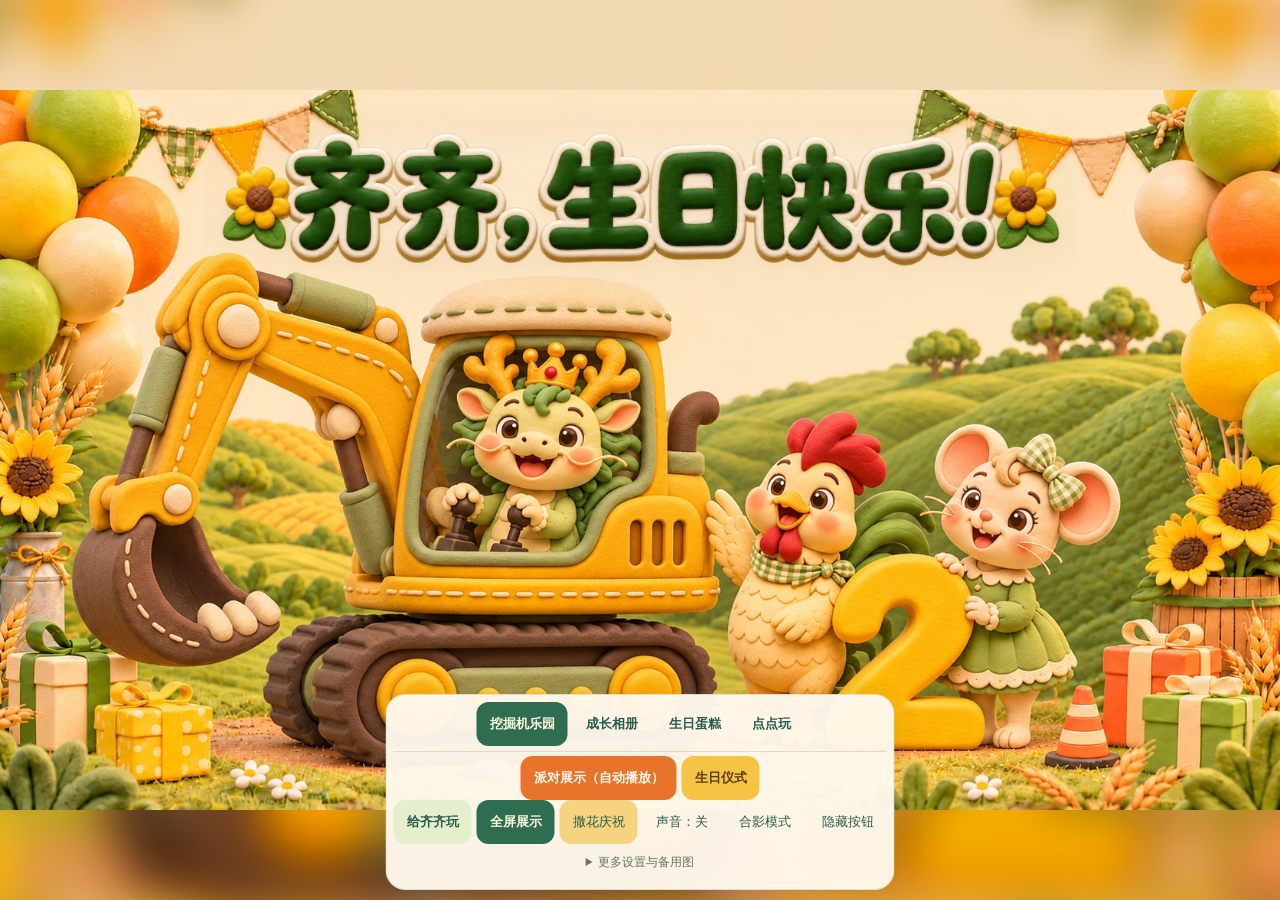
==== index.html @ 2192eac6 "feat(ceremony): 完善生日仪式流程与配套资源 新增挖掘机启停、喇叭、老鼠吱吱等多款真实音效文件，更新音效配置与文档 为现有音效补充end参数，优化离线加载的时长计算 新增吹蜡烛结尾的金色" ====
<!doctype html>
<html lang="zh-CN">
<head><meta charset="utf-8"><meta name="viewport" content="width=device-width,initial-scale=1,viewport-fit=cover"><meta name="theme-color" content="#d5ecdf"><meta name="description" content="齐齐的生日派对：挖掘机和家人、成长相册和生日蛋糕，专为手机横屏与大屏展示准备。"><meta name="mobile-web-app-capable" content="yes"><meta name="apple-mobile-web-app-capable" content="yes"><meta name="apple-mobile-web-app-status-bar-style" content="black-translucent"><meta name="apple-mobile-web-app-title" content="齐齐生日"><title>齐齐，生日快乐！</title><link rel="manifest" href="manifest.webmanifest"><link rel="icon" href="assets/little-dragon.webp" type="image/webp"><link rel="apple-touch-icon" href="assets/app-icon.png"><link rel="stylesheet" href="styles.css"><script src="assets/sfx/sfx.js" defer></script><script src="audio.js" defer></script><script src="assets/voice/voice.js" defer></script><script src="voice.js" defer></script><script src="app.js" defer></script></head>
<body data-scene="home">
<main id="stage" tabindex="-1" aria-label="齐齐的生日派对">
<section id="scene-home" class="scene" aria-label="挖掘机乐园">
<div id="home-art" class="art-wrap"><img fetchpriority="high" class="scene-art" src="assets/party-family-final.webp" alt="小龙齐齐驾驶黄色玩具挖掘机，公鸡爸爸与鼠妈妈在旁边庆祝" width="1671" height="941" decoding="async">
<div id="home-hots" class="hots"><button class="hot" data-hot="excavator" style="left:5%;top:24%;width:31%;height:54%" aria-label="挖掘机挖一挖"></button><button class="hot" data-hot="excavator" style="left:20%;top:70%;width:44%;height:24%" aria-label="挖掘机开一开"></button><button class="hot" data-hot="dragon" style="left:34%;top:28%;width:22%;height:42%" aria-label="和小龙齐齐打招呼"></button><button class="hot" data-hot="rooster" style="left:56%;top:44%;width:12%;height:47%" aria-label="和公鸡爸爸打招呼"></button><button class="hot" data-hot="two" style="left:65%;top:62%;width:10%;height:31%" aria-label="数字二"></button><button class="hot" data-hot="mouse" style="left:74%;top:46%;width:13%;height:47%" aria-label="和鼠妈妈打招呼"></button></div></div>
<div class="twinkles" aria-hidden="true"><i style="--x:24%;--y:30%;--d:0s"></i><i style="--x:79%;--y:24%;--d:.7s"></i><i style="--x:62%;--y:37%;--d:1.4s"></i><i style="--x:12%;--y:56%;--d:2.1s"></i><i style="--x:90%;--y:52%;--d:1s"></i><i style="--x:44%;--y:22%;--d:2.6s"></i></div>
<h1 class="birthday-heading"><img class="title-art" src="assets/birthday-title.webp" alt="齐齐，生日快乐！" width="2172" height="724"></h1></section>
<section id="scene-album" class="scene" hidden aria-label="成长相册">
<div id="album-bg" class="album-bg"></div><img class="album-bunting" src="assets/deco/bunting.webp" alt="" aria-hidden="true" width="2400" height="300"><div id="album-empty" class="empty"><img src="assets/little-dragon.webp" alt="小龙等你一起看照片"><h1 class="album-heading"><img class="title-art" src="assets/album-title.webp" alt="齐齐的成长时光" width="2172" height="724"></h1><p class="privacy-note">照片和小视频只保存在这台手机里，不上传；刷新也不会丢。</p><button class="primary" id="empty-pick">选择成长照片 / 视频</button></div>
<div class="album-glow" aria-hidden="true"></div><figure id="photo-frame" hidden><div id="photo-card" class="photo-card" hidden><div class="photo-clip"><img id="photo-img" alt=""></div></div><video id="photo-video" playsinline preload="auto" hidden></video><figcaption id="photo-caption"></figcaption></figure><img class="album-sticker sticker-mouse" src="assets/little-mouse.webp" alt="" aria-hidden="true"><img class="album-sticker sticker-dragon" src="assets/little-dragon.webp" alt="" aria-hidden="true"><img id="peek-rooster" class="album-peek peek-rooster" src="assets/little-rooster.webp" alt="" aria-hidden="true"><img id="peek-excavator" class="album-peek peek-excavator" src="assets/little-excavator.webp" alt="" aria-hidden="true"><div class="twinkles album-twinkles" aria-hidden="true"><i style="--x:8%;--y:40%;--d:.2s"></i><i style="--x:92%;--y:36%;--d:1.1s"></i><i style="--x:12%;--y:62%;--d:2s"></i><i style="--x:88%;--y:58%;--d:.7s"></i><i style="--x:50%;--y:93%;--d:1.6s"></i></div><div id="import-status" class="import-status" hidden role="status" aria-live="polite"><span id="import-label"></span><button id="cancel-import">取消导入</button></div><div id="album-count" class="album-count" hidden></div><div id="album-progress" hidden><i></i></div>
</section>
<section id="scene-cake" class="scene generated-scene" hidden aria-label="生日蛋糕">
<div id="birthday-cake" class="art-wrap"><img class="scene-art" src="assets/cake-family.webp" alt="小龙齐齐在蛋糕右侧挥手，鼠妈妈和公鸡爸爸在左侧陪伴庆祝" width="1671" height="941" decoding="async"><i class="two-glow" aria-hidden="true"></i><i class="flame-glow" aria-hidden="true"></i><img class="flame-layer" src="assets/candle-flame.webp" alt="" aria-hidden="true"><span class="smoke" aria-hidden="true"><i></i><i></i><i></i></span>
<div id="cake-hots" class="hots"><button class="hot" data-hot="cake" style="left:33%;top:26%;width:36%;height:68%" aria-label="点蛋糕吹蜡烛"></button><button class="hot" data-hot="mouse" style="left:5%;top:40%;width:17%;height:52%" aria-label="和鼠妈妈打招呼"></button><button class="hot" data-hot="rooster" style="left:20%;top:38%;width:15%;height:54%" aria-label="和公鸡爸爸打招呼"></button><button class="hot" data-hot="dragon" style="left:67%;top:33%;width:23%;height:60%" aria-label="和小龙齐齐打招呼"></button></div></div>
<div class="twinkles" aria-hidden="true"><i style="--x:30%;--y:30%;--d:.3s"></i><i style="--x:70%;--y:26%;--d:1.2s"></i><i style="--x:50%;--y:20%;--d:2s"></i><i style="--x:18%;--y:22%;--d:2.7s"></i><i style="--x:84%;--y:60%;--d:1.6s"></i></div>
<h1 class="birthday-heading"><img class="title-art" src="assets/birthday-title.webp" alt="齐齐，生日快乐！" width="2172" height="724"></h1>
<h2 id="cake-title" class="sr-only" aria-live="polite">齐齐，生日快乐！</h2><p id="lyric" class="scene-note" aria-live="polite">许个愿吧</p>
</section>
<section id="scene-game" class="scene" hidden aria-label="和生肖家人玩">
<div class="scene-heading"><h1><img class="title-art" src="assets/family-title.webp" alt="一家人，一起玩！" width="2172" height="724"></h1><div id="hello" aria-live="polite">点点小伙伴</div></div>
<button id="dance-btn" aria-label="跳舞派对">♫</button>
<div class="friends"><button data-friend="mouse" aria-label="和鼠妈妈打招呼"><img loading="lazy" src="assets/little-mouse.webp" alt=""><span>鼠妈妈</span></button><button data-friend="dragon" aria-label="和小龙打招呼"><img src="assets/little-dragon.webp" alt=""><span>小龙齐齐</span></button><button data-friend="rooster" aria-label="和公鸡爸爸打招呼"><img loading="lazy" src="assets/little-rooster.webp" alt=""><span>公鸡爸爸</span></button><button data-friend="excavator" aria-label="和挖掘机打招呼"><img loading="lazy" src="assets/little-excavator.webp" alt=""><span>挖掘机</span></button></div>
</section>
<div id="ambient" aria-hidden="true"></div><div id="finale" aria-hidden="true"></div><div id="bubbles" aria-hidden="true"></div><div id="confetti" aria-hidden="true"></div>
<img id="wipe" src="assets/little-excavator.webp" alt="" aria-hidden="true"><div id="countdown" aria-live="assertive"></div>
</main>
<p class="portrait-note">横过手机，画面更好看<br>用屏幕镜像连接电视</p>
<nav id="kid-nav" hidden aria-label="宝宝换场景"><button id="kid-home" data-kid="home" aria-label="挖掘机乐园"></button><button id="kid-cake" data-kid="cake" aria-label="生日蛋糕"></button><button id="kid-game" data-kid="game" aria-label="一家人一起玩"></button></nav>
<nav id="controls" aria-label="生日派对控制">
<div class="row tabs" aria-label="选择场景"><button data-scene="home" aria-pressed="true">挖掘机乐园</button><button data-scene="album" aria-pressed="false">成长相册</button><button data-scene="cake" aria-pressed="false">生日蛋糕</button><button data-scene="game" aria-pressed="false">点点玩</button></div>
<div class="row" id="album-tools" hidden><button id="pick">选择照片/视频</button><button id="previous" disabled aria-label="上一张照片">← 上一张</button><button id="album-toggle" disabled>播放相册</button><button id="next" disabled aria-label="下一张照片">下一张 →</button></div>
<div class="row" id="cake-tools" hidden><button id="sing">♫ 一起唱生日歌</button><button id="countdown-blow">3·2·1 吹蜡烛</button><button id="blow">直接吹灭</button><button id="relight" hidden>重新点亮</button></div>
<div class="row show-row"><button id="show-play" class="primary">派对展示（自动播放）</button><button id="ceremony" class="primary">生日仪式</button></div>
<div class="row"><button id="child-play">给齐齐玩</button><button id="fullscreen" class="primary" aria-pressed="false">全屏展示</button><button id="celebrate">撒花庆祝</button><button id="sound" aria-pressed="false">声音：关</button><button id="photo" aria-pressed="false">合影模式</button><button id="hide">隐藏按钮</button></div>
<details id="settings"><summary>更多设置与备用图</summary>
<div class="row"><button id="pause" aria-pressed="false">暂停动画</button><button id="motion" aria-pressed="false">动效：热闹</button><button id="awake" aria-pressed="false">保持屏幕常亮</button><a href="assets/birthday-background-4k.png" download="齐齐挖掘机派对-4K.png">派对备用图</a><a href="assets/birthday-cake-4k.png" download="齐齐生日蛋糕-4K.png">蛋糕备用图</a><a href="little-tractor-party-offline.zip" download>完整离线包</a></div>
<p id="motion-note" class="help" hidden>手机开启了“减弱动态效果”；本页默认仍保持派对动画，需要时点“动效”切换为安静。</p>
<div class="row album-settings" id="album-settings" hidden><label>每张停留 <select id="duration"><option value="5">5 秒</option><option value="8" selected>8 秒</option><option value="12">12 秒</option></select></label><label><input id="builtin-music" type="checkbox" checked>内置轻快音乐</label><button id="clear-music" disabled>移除音乐</button><button id="pick-music">选择背景音乐</button><button id="music-toggle" disabled>播放音乐</button><button id="clear-photos" disabled>清空照片</button><button id="pick-folder">选择文件夹</button><label><input id="captions" type="checkbox" checked>显示文件名字幕</label></div>
<div class="voice-settings">
<label><input id="spoken" type="checkbox" checked> 角色说话</label><span id="voice-status"></span>
<div class="row"><button id="pick-mom">选择妈妈录音</button><button id="pick-dad">选择爸爸录音</button><button id="pick-child">选择齐齐录音</button><button id="pick-song">选择生日歌录音</button><button id="clear-voices" disabled>清除家人录音</button></div>
<div class="row record-row"><span class="record-label">直接录音：</span><button id="rec-mom" data-rec="mouse">录妈妈</button><button id="rec-dad" data-rec="rooster">录爸爸</button><button id="rec-child" data-rec="dragon">录齐齐/小龙</button><button id="rec-song" data-rec="song">录全家唱生日歌</button></div>
<p class="help">点「录妈妈」开始，再点一次结束（最长 10 秒，生日歌 90 秒），录好会马上回放。每个角色可录 4 段，点角色时轮流播放。<br>推荐：妈妈学小老鼠「吱吱吱，齐齐，妈妈爱你！」；爸爸学公鸡「喔喔喔，齐齐，爸爸陪你玩！」；还可以录「齐齐真棒」「抱抱」。<br>选择一段家人祝福，点角色就能听见；也可以录一段全家唱的《生日快乐》，唱歌时会优先播放。录音只保存在这台手机里，不上传；未选择时使用预先生成的配音或音效。</p>
</div>
<div class="row" id="mic-tools" hidden><button id="mic-toggle" aria-pressed="false">开启吹气感应</button><span id="mic-status" role="status"></span></div>
<p class="help">「派对展示」自动轮播挖掘机乐园、成长相册（放完一轮）、点点玩和生日蛋糕，角色会自己出来表演，全程轻音乐；宝宝点了也会有反应。「生日仪式」一键：唱生日歌 → 许愿 → 3·2·1 吹蜡烛 → 欢呼撒花，结束后回到轮播。<br>隐藏后轻点空白处恢复操作；Esc 恢复，1–4 切换场景。<br>iPhone 无法网页全屏时：Safari「分享 → 添加到主屏幕」，从桌面图标打开即无工具栏。<br>照片、录音和音乐只保存在这台手机的浏览器里，不上传；用「清空照片」「清除家人录音」「移除音乐」删除。</p>
</details>
</nav>
<button id="parent-exit" hidden aria-label="长按一秒恢复家长操作；键盘可按回车"><span class="lock" aria-hidden="true"></span><span class="pe-label"> 家长 · 长按恢复</span></button>
<input id="files" type="file" multiple accept="image/*,video/*" hidden><input id="folder" type="file" multiple webkitdirectory hidden><input id="music-file" type="file" accept="audio/*" hidden><audio id="bgm" loop preload="metadata"></audio><input id="voice-file" type="file" accept="audio/*" hidden><audio id="voice-audio" preload="metadata"></audio>
<div id="notice" role="status" aria-live="polite"></div>

<noscript><p class="noscript">启用 JavaScript 后可切换相册、蛋糕和小游戏。<a href="assets/birthday-background-4k.png">查看生日备用图</a></p></noscript>
</body></html>
---- styles.css ----
:root{color-scheme:light;--ink:#275c4d;--paper:#fff9e9}*{box-sizing:border-box}html,body{width:100%;height:100%;margin:0;overflow:hidden}body{display:grid;place-items:center;background:#d5e4d7;color:var(--ink);font-family:"PingFang SC","Microsoft YaHei",sans-serif}button,a,select,input,summary{font:inherit;touch-action:manipulation;-webkit-tap-highlight-color:transparent}button,a{cursor:pointer}button{color:inherit}button:disabled{opacity:.45;cursor:default}[hidden]{display:none!important}button:focus-visible,a:focus-visible,summary:focus-visible,select:focus-visible{outline:3px solid #df9c31;outline-offset:3px}#stage{position:relative;width:min(100vw,177.7778vh);width:min(100vw,177.7778dvh);aspect-ratio:16/9;overflow:hidden;container-type:inline-size;background:#b2e2e5;outline:none;isolation:isolate}.scene{position:absolute;inset:0;overflow:hidden;background:#d5ecdf}#scene-game{background:url('assets/play-sky.webp') center/100% 100%}@keyframes cloud{to{transform:translateX(45px)}}@keyframes train{from{transform:translateX(-65px)}to{transform:translateX(65px)}}@keyframes spin{to{transform:rotate(360deg)}}.scene-heading{position:absolute;top:5%;left:10%;right:10%;text-align:center;z-index:2;pointer-events:none}.scene-heading p{font-size:1.5cqw;letter-spacing:.2em;margin:0 0 1.3%}.scene-heading h1{font-size:4.8cqw;line-height:1.2;margin:0;color:#28634a;text-shadow:0 .28cqw #fffdf0,0 -.18cqw #fffdf0,.18cqw 0 #fffdf0,-.18cqw 0 #fffdf0}.scene-heading #lyric,.scene-heading #hello{display:table;margin:2% auto 0;padding:.6cqw 2cqw;background:#fff5d4;border-radius:3cqw;font-size:2cqw;min-height:3.4cqw;color:#95682f;max-width:100%}.friends{position:absolute;left:6%;right:6%;top:37%;bottom:11%;display:grid;grid-template-columns:repeat(4,1fr);gap:2%}.friends button{position:relative;border:0;background:transparent;padding:0;display:flex;flex-direction:column;align-items:center;justify-content:flex-end;border-radius:4cqw}.friends img{width:100%;height:88%;object-fit:contain;filter:drop-shadow(0 1cqw 0 #42674415);pointer-events:none}.friends span{font-size:2cqw;font-weight:800;background:#fff6da;border-radius:3cqw;padding:.5cqw 2cqw;white-space:nowrap}.friends button.greet img{animation:greet .8s ease-in-out}.friends button:active{background:#ffffff25}@keyframes greet{0%,100%{transform:translateY(0)}40%{transform:translateY(-2cqw) rotate(-5deg)}70%{transform:rotate(4deg)}}#bubbles{position:absolute;inset:0;pointer-events:none}.bubble{position:absolute;color:#fff0ac;font-size:4cqw;animation:bubble 1.8s ease-out both;text-shadow:0 3px #d7ad5b}@keyframes bubble{from{transform:translate(-50%,-50%) scale(.4);opacity:0}20%{opacity:1}to{transform:translate(-50%,-160%) scale(1.1);opacity:0}}.album-bg{position:absolute;inset:0;background:#285b48e8}.empty{position:absolute;inset:5%;display:flex;flex-direction:column;align-items:center;justify-content:center;color:#fff4d9;text-align:center}.empty img{height:43%;aspect-ratio:1;object-fit:contain}.empty h1{font-size:3.5cqw;margin:1cqw 0}.empty p{font-size:1.7cqw;margin:.5cqw 0 2cqw}.primary{border:0;border-radius:14px;background:#f4ce76;color:#345b45;font-weight:800;padding:12px 20px;text-decoration:none;display:inline-flex;align-items:center;justify-content:center;min-height:44px}.empty .primary{font-size:clamp(12px,1.8cqw,26px);padding:1cqw 2cqw;min-height:36px}#photo-frame{position:absolute;inset:5% 8% 12%;margin:0;display:flex;align-items:center;justify-content:center;flex-direction:column}#photo-img{display:block;max-width:100%;max-height:90%;object-fit:contain;border:1cqw solid #fff9e9;border-radius:.5cqw;box-shadow:0 1cqw 3cqw #15312480;animation:photo-in .6s ease-out}#photo-caption{background:#fff9e9;color:#385943;font-size:2cqw;padding:.7cqw 2cqw;max-width:90%;text-align:center;white-space:nowrap;overflow:hidden;text-overflow:ellipsis}#photo-caption:empty{display:none}.album-count{position:absolute;right:3%;top:3%;color:#fff9dc;font-size:1.6cqw;background:#153f3280;padding:.5cqw 1cqw;border-radius:2cqw}#album-progress{position:absolute;left:15%;right:15%;bottom:6%;height:.6cqw;background:#ffffff25;border-radius:1cqw;overflow:hidden}#album-progress i{display:block;height:100%;background:#f4ce76;transition:width .4s}@keyframes photo-in{from{opacity:0;transform:scale(.98)}to{opacity:1;transform:scale(1)}}#controls{position:fixed;bottom:max(10px,env(safe-area-inset-bottom));left:50%;transform:translateX(-50%);z-index:20;max-width:calc(100vw - 20px);width:max-content;max-height:62vh;max-height:62dvh;overflow:auto;background:#fff9eef5;border:1px solid #45654328;box-shadow:0 8px 30px #31554825;padding:7px;border-radius:20px}.row{display:flex;gap:5px;flex-wrap:wrap;align-items:center;justify-content:center;max-width:760px}.row button,.row a{min-height:44px;padding:10px 13px;background:transparent;border:0;border-radius:12px;color:var(--ink);font-size:13px;text-decoration:none}.row button:hover,.row a:hover,summary:hover{background:#e6efda}.row button[aria-pressed=true]{background:#2f6d52;color:#fff9dc}.tabs{border-bottom:1px solid #dddcc5;padding-bottom:5px;margin-bottom:4px}.tabs button{font-weight:700}#blow,#empty-pick{background:#f6d47f}#sing{background:#e7efcd}summary{font-size:12px;text-align:center;padding:10px;border-radius:10px;cursor:pointer;min-height:38px;color:#66765d}#settings[open]{border-top:1px solid #dedcc5;margin-top:5px}.help{font-size:12px;text-align:center;line-height:1.8;color:#69775e;margin:10px}.album-settings{padding:8px;background:#eff0e2;border-radius:12px}.album-settings label{font-size:12px;padding:6px}.album-settings select{background:#fffaf0;border:1px solid #bec8a5;padding:8px;border-radius:8px}#mic-status{font-size:12px;padding:8px}#notice{position:fixed;z-index:40;left:50%;top:max(12px,env(safe-area-inset-top));transform:translateX(-50%);background:#285642ed;color:#fff9e9;padding:12px 20px;border-radius:14px;max-width:90vw;text-align:center;line-height:1.7;font-size:14px;pointer-events:none}#notice:empty{display:none}.portrait-note{display:none;position:fixed;top:calc(50% + 28.125vw);font-size:13px;line-height:1.8;text-align:center;color:#60745d;margin:14px}.clean .portrait-note{display:none}#confetti{position:absolute;inset:0;pointer-events:none;z-index:10}.confetti-piece{position:absolute;top:-5%;left:var(--x);width:.7%;height:1.8%;border-radius:3px;background:var(--color);animation:fall var(--duration) linear var(--delay) both;opacity:0}.confetti-piece:nth-child(3n){border-radius:50%}@keyframes fall{8%{opacity:.9}90%{opacity:.9}100%{opacity:0;transform:translate(var(--drift),var(--fall)) rotate(240deg)}}.paused *,.background-paused *{animation-play-state:paused!important}dialog{border:0;border-radius:24px;max-width:min(90vw,480px);background:#fff9e9;color:#285c46;padding:28px;box-shadow:0 20px 80px #173c4660}dialog::backdrop{background:#204f4666}dialog h2{font-size:23px;margin:0 0 15px}dialog p{font-size:15px;line-height:1.9}dialog .row .primary{background:#2f6d52;color:#fff9dc}.noscript{position:fixed;bottom:5px;background:#fff9e9;padding:14px;border-radius:14px;font-size:14px;z-index:25}@media(orientation:portrait){.portrait-note{display:block}#controls{width:calc(100vw - 20px);max-height:42dvh}.row button,.row a{padding:9px 11px}.empty img{height:34%}.empty p{font-size:2.7cqw}.empty h1{font-size:4.4cqw}}@media(max-height:460px){#controls{bottom:max(5px,env(safe-area-inset-bottom));padding:4px;max-height:70dvh}.row button{font-size:12px;padding:8px 10px}summary{padding:7px;min-height:32px}.help{margin:5px}.tabs{padding-bottom:2px;margin-bottom:2px}}.calm *{animation:none!important;transition:none!important}.calm #confetti,.calm #bubbles,.calm #ambient,.calm .twinkles,.calm #wipe{display:none}

/* 生图素材与原有相册、游戏保持独立，避免把画面缩放成旧 SVG 蛋糕尺寸。 */
#scene-home{background:#b4e0ea}
#birthday-cake{position:absolute;inset:0}
#scene-cake{background:#fff2db}
#scene-game .scene-heading{top:8%}
.friends img{height:84%;filter:drop-shadow(0 .7cqw .8cqw #31554818)}
.empty img{object-fit:contain}

/* 生图场景共用布局；所有插画、艺术字和火苗均来自生图素材。 */
.stage,#stage{container-type:inline-size}
.generated-scene{position:absolute;inset:0;overflow:hidden;background:#fff2d9}
.scene-art{position:absolute;inset:0;width:100%;height:100%;object-fit:fill;pointer-events:none}
.birthday-heading{position:absolute;left:16%;top:-5%;width:68%;margin:0;z-index:2;line-height:0;pointer-events:none}
.title-art{display:block;width:100%;height:auto;animation:title-arrive 1.2s ease-out both,title-float 5s ease-in-out 1.2s infinite}
.scene-note{position:absolute;bottom:2%;left:50%;transform:translateX(-50%);max-width:82%;width:max-content;margin:0;padding:.45cqw 1.6cqw;border-radius:3cqw;background:#fff7e8e8;color:#416545;font-size:1.3cqw;line-height:1.6;text-align:center;letter-spacing:.1em;z-index:3}
.flame-layer{position:absolute;left:47.45%;top:24.4%;width:5.4%;height:9.6%;object-fit:contain;transform-origin:50% 94%;animation:candle-breathe 2.8s ease-in-out infinite alternate;pointer-events:none;z-index:1}
@keyframes title-arrive{from{opacity:0;transform:translateY(-8px) scale(.97)}to{opacity:1;transform:none}}
@keyframes candle-breathe{from{transform:scale(.98,1)}to{transform:scale(1.02,.96)}}
.paused .title-art,.background-paused .title-art{animation:none!important}
.paused .flame-layer,.background-paused .flame-layer{animation-play-state:paused!important}
.sr-only{position:absolute!important;width:1px!important;height:1px!important;padding:0!important;margin:-1px!important;overflow:hidden!important;clip-path:inset(50%)!important;white-space:nowrap!important;border:0!important}
.calm .title-art,.calm .flame-layer{animation:none!important}

#fullscreen.primary{background:#2f6d52;color:#fff9dc;font-weight:700}#celebrate{background:#f6d47f}.portrait-note{max-width:90vw}

/* 两岁宝宝只需要大角色与直接反馈，家长设置可用长按恢复。 */
#child-play{background:#e6efcd;font-weight:700}
#parent-exit{position:fixed;right:max(12px,env(safe-area-inset-right));bottom:max(12px,env(safe-area-inset-bottom));z-index:30;border:1px solid #c7d0ae;border-radius:24px;background:#fff8e5e8;color:#63745c;padding:12px 18px;min-height:44px;font-size:12px;touch-action:none;user-select:none;-webkit-user-select:none}
#parent-exit.holding{background:#dbe8c4;box-shadow:0 0 0 4px #a6c58a66}
.friends button{touch-action:manipulation;user-select:none;-webkit-user-select:none}
.friends button img{-webkit-user-drag:none}
.voice-settings{border-top:1px solid #dedcc5;margin-top:8px;padding:12px 8px;font-size:13px;text-align:center}
#voice-status{display:block;font-size:12px;line-height:1.6;color:#69775e;padding:5px}
.privacy-note{font-size:1.2cqw!important;max-width:80%;opacity:.85}
.import-status{position:absolute;top:3%;left:50%;transform:translateX(-50%);z-index:5;display:flex;align-items:center;gap:12px;max-width:90%;background:#fff8e8f5;color:#315548;border-radius:16px;padding:8px 16px;font-size:clamp(12px,1.3cqw,20px)}
.import-status button{min-height:40px;background:#e7edda;border:0;border-radius:12px;color:#315548;padding:8px 14px;white-space:nowrap}
#photo-img{animation:none;image-orientation:from-image}
#photo-img.photo-enter{animation:photo-soft-in .7s ease-out}
@keyframes photo-soft-in{from{opacity:.45}to{opacity:1}}
.paused #photo-img,.background-paused #photo-img{animation:none!important}
.calm #photo-img.photo-enter{animation:none!important}

/* 艺术字轻轻起伏；暂停、合影和减少动态效果时保持静止。 */
@keyframes title-float{0%,100%{transform:translateY(0)}50%{transform:translateY(-.22cqw)}}
#scene-game .scene-heading{top:-2%;left:18%;right:18%}
.scene-heading #hello{margin:-1.2cqw auto 0;font-size:1.7cqw}
.empty{inset:4% 8% 15%;justify-content:center;gap:.5cqw}
.empty>img{height:38%;flex-shrink:1;min-height:0}
.empty .album-heading{width:78%;margin:-2cqw 0 -1cqw;line-height:0}
.empty .album-heading img{display:block;width:100%;height:auto;aspect-ratio:auto}
.empty .privacy-note{margin:0 0 .7cqw;font-size:clamp(10px,1.2cqw,18px)!important}

/* 家庭三人以齐齐为中心；挖掘机是较小的互动伙伴。 */
.friends{left:5%;right:5%;grid-template-columns:1fr 1.4fr 1fr .75fr;gap:1.5%}
.friends button{min-width:0;min-height:0}
.friends img{height:72%;flex-shrink:1;min-height:0}
.friends button[data-friend="dragon"] img{height:88%}
.friends button[data-friend="excavator"] img{height:59%}
.friends button[data-friend="dragon"] span{background:#f6d47f;box-shadow:0 .2cqw .8cqw #c2933020}
.friends span{font-size:1.8cqw;padding:.5cqw 1.4cqw;flex-shrink:0}

/* ===== 投屏热闹版：背景铺满、镜头推拉、礼花、气球、星星、吹蜡烛仪式、转场 ===== */
/* 手机比 16:9 更宽时，两侧用同一场景的模糊放大图铺满，投到电视不再出现淡绿色空边。 */
body::before{content:'';position:fixed;inset:-8vh -8vw;z-index:-1;background:var(--backdrop,#d5e4d7) center/cover no-repeat;filter:blur(24px) saturate(1.15) brightness(.95);pointer-events:none}
body[data-scene=home]{--backdrop:url('assets/party-family-final.webp')}
body[data-scene=cake]{--backdrop:url('assets/cake-family.webp')}
body[data-scene=game]{--backdrop:url('assets/play-sky.webp')}
body[data-scene=album]{--backdrop:#1f4a3a;background:#1f4a3a}

/* 主插画缓慢推拉，画面始终“活着”；热点按钮跟着插画一起缩放。 */
#home-art{position:absolute;inset:0}
.art-wrap{animation:kenburns 24s ease-in-out infinite alternate;transform-origin:50% 55%}
@keyframes kenburns{from{transform:scale(1)}to{transform:scale(1.05)}}
.rumble .scene-art{animation:rumble .55s linear}
@keyframes rumble{0%,100%{transform:none}15%{transform:translate(-.4cqw,.2cqw) rotate(-.3deg)}30%{transform:translate(.4cqw,-.2cqw) rotate(.3deg)}45%{transform:translate(-.3cqw,.1cqw)}60%{transform:translate(.3cqw,-.1cqw) rotate(.2deg)}80%{transform:translate(-.15cqw,0)}}
.hots{position:absolute;inset:0;z-index:3}
.hot{position:absolute;border:0;padding:0;background:transparent;border-radius:30%;cursor:pointer;touch-action:manipulation;-webkit-tap-highlight-color:transparent;user-select:none;-webkit-user-select:none}
.hot:active{background:#ffffff1f}
.hot:focus-visible{outline:3px dashed #df9c31}

/* 艺术字弹跳入场 + 更明显的摇摆起伏。 */
@keyframes title-arrive{0%{opacity:0;transform:translateY(-30%) scale(.7)}60%{opacity:1;transform:translateY(4%) scale(1.06)}80%{transform:translateY(-1%) scale(.98)}100%{opacity:1;transform:none}}
@keyframes title-float{0%,100%{transform:translateY(0) rotate(0)}25%{transform:translateY(-.7cqw) rotate(-.6deg)}75%{transform:translateY(.3cqw) rotate(.6deg)}}
.title-art{animation:title-arrive 1.1s ease-out both,title-float 4s ease-in-out 1.1s infinite}

/* 闪烁小星星。 */
.twinkles{position:absolute;inset:0;pointer-events:none;z-index:2}
.twinkles i{position:absolute;left:var(--x);top:var(--y);width:2.6cqw;height:2.6cqw;background:#fff8cf;clip-path:polygon(50% 0,58% 42%,100% 50%,58% 58%,50% 100%,42% 58%,0 50%,42% 42%);opacity:0;animation:twinkle 2.8s ease-in-out var(--d) infinite}
@keyframes twinkle{0%,100%{opacity:0;transform:scale(.3) rotate(0)}50%{opacity:1;transform:scale(1.2) rotate(45deg)}}

/* 场景层次。 */
#ambient{position:absolute;inset:0;z-index:4;pointer-events:none;overflow:hidden}
#bubbles{z-index:6}
#confetti{z-index:10}

/* 飘起的气球：点一下“啵”地爆开。 */
.balloon{position:absolute;left:var(--x);bottom:-16cqw;width:var(--size);height:calc(var(--size)*1.2);border:0;padding:0;border-radius:50% 50% 47% 47%/55% 55% 45% 45%;background:radial-gradient(circle at 32% 28%,#ffffffd0 0 7%,#ffffff00 22%),radial-gradient(circle at 60% 70%,#0000 45%,#0000002a 100%),var(--color);box-shadow:0 .5cqw 1.2cqw #00000022;pointer-events:auto;cursor:pointer;touch-action:manipulation;-webkit-tap-highlight-color:transparent;animation:balloon-rise var(--duration) linear forwards}
.balloon::before{content:'';position:absolute;left:50%;bottom:-.6cqw;width:1.1cqw;height:.8cqw;transform:translateX(-50%);background:var(--color);clip-path:polygon(50% 0,100% 100%,0 100%);filter:brightness(.85)}
.balloon::after{content:'';position:absolute;left:50%;top:calc(100% + .2cqw);width:.18cqw;height:7cqw;background:linear-gradient(#ffffffcc,#ffffff00)}
@keyframes balloon-rise{0%{transform:translate(0,0) rotate(-3deg)}25%{transform:translate(var(--sway),-22cqw) rotate(3deg)}50%{transform:translate(0,-44cqw) rotate(-3deg)}75%{transform:translate(var(--sway),-66cqw) rotate(3deg)}100%{transform:translate(0,-90cqw) rotate(-2deg)}}
.petal{position:absolute;left:var(--x);top:-4cqw;width:1.5cqw;height:1.1cqw;border-radius:60% 0 60% 0;background:var(--color);opacity:.85;animation:petal-fall var(--duration) linear forwards}
@keyframes petal-fall{to{transform:translate(var(--sway),64cqw) rotate(540deg)}}

/* 点击爆出的彩色星星、爱心。 */
.burst{position:absolute;width:0;height:0}
.burst i{position:absolute;left:0;top:0;font-style:normal;font-size:3.4cqw;line-height:1;color:var(--c);text-shadow:0 0 .35cqw #fff,0 .2cqw .5cqw #0004;opacity:0;animation:burst-bit 1.15s cubic-bezier(.15,.8,.3,1) forwards}
.burst.big i{font-size:5cqw}
@keyframes burst-bit{0%{opacity:1;transform:translate(-50%,-50%) rotate(var(--a)) translateY(0) scale(.3)}70%{opacity:1}100%{opacity:0;transform:translate(-50%,-50%) rotate(var(--a)) translateY(calc(-1*var(--d))) scale(1.15)}}
.say{position:absolute;transform:translate(-50%,-100%);background:#fffaf0;color:#2d6a4f;font-weight:800;font-size:2.7cqw;padding:.8cqw 2.2cqw;border-radius:3cqw;box-shadow:0 .5cqw 1.5cqw #0003;white-space:nowrap;animation:say-pop 2.6s ease-out forwards}
.say::after{content:'';position:absolute;left:50%;top:100%;transform:translateX(-50%);border:1cqw solid transparent;border-top-color:#fffaf0}
@keyframes say-pop{0%{opacity:0;transform:translate(-50%,-70%) scale(.5)}12%{opacity:1;transform:translate(-50%,-100%) scale(1.1)}22%{transform:translate(-50%,-100%) scale(1)}80%{opacity:1}100%{opacity:0;transform:translate(-50%,-135%)}}

/* 礼花炮：两侧喷出再飘落，加顶部彩纸雨；更大、更鲜艳、多形状。 */
.confetti-piece{position:absolute;left:0;top:0;width:1.8cqw;height:1.1cqw;border-radius:.15cqw;background:var(--color);opacity:0;will-change:transform;animation:var(--duration) var(--delay) both}
.confetti-piece.cannon{animation-name:cannon}
.confetti-piece.rain{animation-name:rain;animation-timing-function:linear}
.confetti-piece.shape-circle{width:1.5cqw;height:1.5cqw;border-radius:50%}
.confetti-piece.shape-star{width:2.7cqw;height:2.7cqw;border-radius:0;clip-path:polygon(50% 0,61% 35%,98% 35%,68% 57%,79% 91%,50% 70%,21% 91%,32% 57%,2% 35%,39% 35%)}
.confetti-piece.shape-ribbon{width:.7cqw;height:3.4cqw}
.confetti-piece.shape-heart{width:2.5cqw;height:2.2cqw;border-radius:0;clip-path:polygon(50% 100%,4% 48%,0 25%,10% 6%,30% 0,50% 16%,70% 0,90% 6%,100% 25%,96% 48%)}
@keyframes cannon{0%{opacity:1;transform:translate(var(--x0),var(--y0)) rotate(0) rotateX(0);animation-timing-function:cubic-bezier(.15,.75,.35,1)}32%{opacity:1;transform:translate(var(--x1),var(--y1)) rotate(calc(var(--rot)*.35)) rotateX(calc(var(--rot)*.5));animation-timing-function:cubic-bezier(.45,0,.85,.7)}88%{opacity:1}100%{opacity:0;transform:translate(var(--x2),var(--y2)) rotate(var(--rot)) rotateX(calc(var(--rot)*1.4))}}
@keyframes rain{0%{opacity:1;transform:translate(var(--x0),var(--y0)) rotate(0) rotateX(0)}90%{opacity:1}100%{opacity:0;transform:translate(var(--x2),var(--y2)) rotate(var(--rot)) rotateX(calc(var(--rot)*1.4))}}

/* 蜡烛：真实跳动的火苗与暖光；吹灭时火苗歪倒、冒烟、数字 2 闪金光。 */
.flame-layer{animation:flame-flicker 1.2s ease-in-out infinite}
@keyframes flame-flicker{0%,100%{transform:scale(1,1) rotate(0)}20%{transform:scale(.95,1.06) rotate(-2.5deg)}40%{transform:scale(1.04,.96) rotate(1.5deg)}60%{transform:scale(.97,1.05) rotate(-1deg)}80%{transform:scale(1.03,.98) rotate(2.5deg)}}
.flame-glow{position:absolute;left:44.4%;top:19.2%;width:11.5%;height:20%;border-radius:50%;background:radial-gradient(circle,#ffd36ed0 0,#ffb34760 35%,#ffb34700 70%);pointer-events:none;z-index:1;animation:glow-flicker 1.6s ease-in-out infinite;transition:opacity .5s}
@keyframes glow-flicker{0%,100%{opacity:.85;transform:scale(1)}50%{opacity:1;transform:scale(1.12)}}
.out .flame-glow{opacity:0}
.out .flame-layer{opacity:0}
.out.just-out .flame-layer{animation:flame-out .7s ease-in forwards}
@keyframes flame-out{0%{opacity:1;transform:none}35%{opacity:1;transform:rotate(-18deg) scale(.9,1.15) translateX(-8%)}70%{opacity:.7;transform:rotate(-30deg) scale(.5,.6) translateX(-15%)}100%{opacity:0;transform:scale(.05)}}
.relit .flame-layer{animation:flame-in .6s ease-out,flame-flicker 1.2s ease-in-out .6s infinite}
@keyframes flame-in{from{opacity:0;transform:scale(.1)}to{opacity:1;transform:none}}
.smoke{position:absolute;left:50.15%;top:31%;width:0;height:0;z-index:1;pointer-events:none}
.smoke i{position:absolute;left:0;top:0;width:2.4cqw;height:2.4cqw;border-radius:50%;background:radial-gradient(circle,#8d8178b0,#8d817800 70%);opacity:0}
.just-out .smoke i{animation:smoke 2.4s ease-out .35s forwards}
.just-out .smoke i:nth-child(2){animation-delay:.7s}
.just-out .smoke i:nth-child(3){animation-delay:1.05s}
@keyframes smoke{0%{opacity:.9;transform:translate(-50%,-50%) scale(.4)}100%{opacity:0;transform:translate(calc(-50% + 3cqw),-14cqw) scale(2.4)}}
.two-glow{position:absolute;left:41%;top:28%;width:18.6%;height:28%;border-radius:50%;background:radial-gradient(circle,#fff3b0e0,#ffd54f70 40%,#ffd54f00 70%);opacity:0;pointer-events:none;z-index:1}
.just-out .two-glow{animation:two-glow 1.2s ease-in-out .3s 2}
@keyframes two-glow{0%,100%{opacity:0;transform:scale(.8)}50%{opacity:1;transform:scale(1.15)}}

/* 生日歌歌词：大字 + 逐字卡拉 OK 高亮。 */
.scene-note{font-size:3cqw;font-weight:800;padding:.5cqw 2.6cqw;bottom:2.5%;color:#2d6a4f;background:#fffaf0f2;box-shadow:0 .4cqw 1.2cqw #0002;letter-spacing:.12em}
#lyric.karaoke span{display:inline-block;animation:lyric-char .35s ease-out both}
@keyframes lyric-char{0%{color:#2d6a4f;transform:none}40%{color:#e85d04;transform:translateY(-25%) scale(1.25)}100%{color:#e85d04;transform:none}}
#countdown{position:absolute;inset:0;display:flex;align-items:center;justify-content:center;z-index:14;pointer-events:none;font-size:20cqw;font-weight:900;color:#ffb703;-webkit-text-stroke:.6cqw #fff;paint-order:stroke fill;text-shadow:0 1cqw 2cqw #0004;opacity:0}
#countdown.show{animation:count-pop .8s ease-out both}
@keyframes count-pop{0%{opacity:0;transform:scale(.3)}25%{opacity:1;transform:scale(1.15)}45%{transform:scale(1)}85%{opacity:1}100%{opacity:0;transform:scale(1.3)}}
#countdown-blow{background:#f6d47f;font-weight:700}
#blow{background:#efe9d2}

/* 场景转场：小挖掘机开过去，新场景随之展开。 */
#wipe{position:absolute;left:0;bottom:4%;height:30%;width:auto;z-index:12;pointer-events:none;opacity:0;transform:translateX(-110%);filter:drop-shadow(0 .8cqw 1cqw #0004)}
#wipe.go{animation:wipe-drive 1s cubic-bezier(.45,.05,.55,.95) forwards}
@keyframes wipe-drive{0%{opacity:1;transform:translateX(-110%) rotate(0)}25%{transform:translateX(15cqw) rotate(-1.5deg)}50%{transform:translateX(40cqw) rotate(1.5deg)}75%{transform:translateX(65cqw) rotate(-1.5deg)}100%{opacity:1;transform:translateX(100cqw) rotate(0)}}
.scene.entering{z-index:2;animation:scene-wipe 1s cubic-bezier(.45,.05,.55,.95) both}
.scene.leaving{z-index:1}
@keyframes scene-wipe{from{clip-path:inset(0 100% 0 0)}to{clip-path:inset(0 0 0 0)}}

/* 点点玩：角色平时轻轻呼吸摇摆；点击时三种动作轮换；“找一找”时目标发光。 */
.friends button img{animation:idle-bob 2.6s ease-in-out infinite;transform-origin:50% 100%}
.friends button:nth-child(2) img{animation-delay:-.7s}
.friends button:nth-child(3) img{animation-delay:-1.4s}
.friends button:nth-child(4) img{animation-delay:-2s}
@keyframes idle-bob{0%,100%{transform:translateY(0) scale(1,1)}50%{transform:translateY(-1cqw) scale(1.02,.98)}}
.friends button.hint img{animation:hint 1.1s ease-in-out infinite;filter:drop-shadow(0 0 1.2cqw #ffe066) drop-shadow(0 0 .5cqw #fff)}
@keyframes hint{0%,100%{transform:scale(1)}50%{transform:scale(1.1)}}
.friends button.greet-jump img{animation:greet-jump .9s cubic-bezier(.3,.6,.4,1)}
.friends button.greet-spin img{animation:greet-spin .9s ease-in-out}
.friends button.greet-wiggle img{animation:greet-wiggle .9s ease-in-out}
@keyframes greet-jump{0%{transform:none}15%{transform:scale(1.15,.82)}45%{transform:scale(.92,1.1) translateY(-22%)}70%{transform:scale(1.08,.92)}85%{transform:scale(.97,1.03)}100%{transform:none}}
@keyframes greet-spin{0%{transform:none}50%{transform:translateY(-14%) rotate(180deg) scale(1.1)}100%{transform:rotate(360deg)}}
@keyframes greet-wiggle{0%,100%{transform:none}20%{transform:rotate(-12deg) scale(1.08)}40%{transform:rotate(10deg) scale(1.12)}60%{transform:rotate(-8deg) scale(1.06)}80%{transform:rotate(5deg)}}
.scene-heading #hello{font-size:2.5cqw;font-weight:700;padding:.7cqw 2.4cqw;color:#8a5a1f;box-shadow:0 .3cqw 1cqw #0001}

/* 相册：照片模糊铺底、慢速推拉、角色贴纸陪看。 */
.album-bg{background:#1f4a3a;overflow:hidden}
.album-bg::before{content:'';position:absolute;inset:-6%;background:var(--photo,none) center/cover no-repeat;filter:blur(3cqw) brightness(.55) saturate(1.2)}
.album-bg::after{content:'';position:absolute;inset:0;background:radial-gradient(ellipse at center,#0e2a1f00 40%,#0e2a1f99 100%)}
#photo-frame{inset:4% 15% 10%}
#photo-img{max-height:88%}
#photo-img.photo-enter{animation:photo-soft-in .8s ease-out,photo-zoom var(--dur,9s) linear both;transform-origin:var(--origin,50% 50%)}
@keyframes photo-zoom{from{transform:scale(1)}to{transform:scale(1.07)}}
#photo-caption{font-size:2.4cqw;font-weight:700;border-radius:0 0 .8cqw .8cqw}
.album-sticker{position:absolute;bottom:2%;height:30%;width:auto;display:none;z-index:2;pointer-events:none;filter:drop-shadow(0 .6cqw 1cqw #0005);animation:idle-bob 2.8s ease-in-out infinite;transform-origin:50% 100%}
.has-photos .album-sticker{display:block}
.sticker-mouse{left:1.5%}
.sticker-dragon{right:.5%;height:32%;animation-delay:-1.2s}
.empty>img{animation:idle-bob 2.6s ease-in-out infinite;transform-origin:50% 100%}

/* 亲子模式：左下角三个大圆图标，宝宝自己换场景。 */
#kid-nav{position:fixed;left:max(8px,env(safe-area-inset-left));top:50%;transform:translateY(-50%);z-index:30;display:flex;flex-direction:column;gap:clamp(8px,3vh,18px)}
#kid-nav button{width:clamp(48px,13vh,110px);aspect-ratio:1;border-radius:50%;border:4px solid #fff8e5;box-shadow:0 4px 14px #0003;background:#fff8e5 center/cover no-repeat;padding:0;transition:transform .2s}
#kid-nav button:active{transform:scale(.92)}
#kid-nav button[aria-pressed=true]{border-color:#f6c445;transform:scale(1.1)}
#kid-home{background-image:url('assets/party-family-final.webp')!important;background-size:420% auto!important;background-position:44% 47%!important}
#kid-cake{background-image:url('assets/cake-family.webp')!important;background-size:300% auto!important;background-position:50% 62%!important}
#kid-game{background-image:url('assets/little-dragon.webp')!important;background-size:contain!important}

/* ===== 两岁宝宝视角：防误触、点哪里提示、泡泡、巡逻挖掘机、跳舞、躲猫猫、相册视频 ===== */
/* 防误触：禁止下拉刷新、双击/双指缩放、长按选字与“保存图片”菜单。 */
html,body{overscroll-behavior:none}
#stage,#kid-nav,#parent-exit{-webkit-user-select:none;user-select:none;-webkit-touch-callout:none}
#stage{touch-action:none}
#stage img,#stage video{-webkit-user-drag:none;-webkit-touch-callout:none}

/* 点哪里：热点外一圈金色光环扩散，再加一只上下点动的小手。 */
.hot.hinting::before{content:'';position:absolute;left:50%;top:50%;width:min(70%,22cqw);aspect-ratio:1;border-radius:50%;border:.8cqw solid #ffd23f;box-shadow:0 0 2cqw #ffd23f,inset 0 0 2cqw #fff3;transform:translate(-50%,-50%);animation:hint-ring 1.2s ease-out 3;pointer-events:none}
.hot.hinting::after{content:'★';position:absolute;left:50%;top:50%;margin:-3.5cqw 0 0 -3.5cqw;font-size:7cqw;line-height:1;color:#ffd23f;-webkit-text-stroke:.3cqw #fff;paint-order:stroke fill;filter:drop-shadow(0 0 1cqw #ffb703);animation:hint-hand .6s ease-in-out 6 alternate;pointer-events:none}
@keyframes hint-ring{from{opacity:1;transform:translate(-50%,-50%) scale(.4)}to{opacity:0;transform:translate(-50%,-50%) scale(1.6)}}
@keyframes hint-hand{from{transform:scale(.8) rotate(-15deg)}to{transform:scale(1.25) rotate(15deg)}}

/* 肥皂泡：彩虹光泽的透明球，慢慢飘上去，一戳就破。 */
.soap{position:absolute;left:var(--x);bottom:-10cqw;width:var(--size);aspect-ratio:1;border:0;padding:0;border-radius:50%;pointer-events:auto;cursor:pointer;touch-action:manipulation;-webkit-tap-highlight-color:transparent;background:radial-gradient(circle at 30% 28%,#ffffffee 0 8%,#ffffff00 20%),radial-gradient(circle at 70% 75%,#ffffff88 0 5%,#ffffff00 14%),conic-gradient(from 30deg,#ff7ac8cc,#ffd84dcc,#5fe3a8cc,#5cc4ffcc,#b48cffcc,#ff7ac8cc);box-shadow:inset 0 0 1.2cqw #ffffffdd,0 0 1cqw #ffffffaa;outline:.25cqw solid #ffffffcc;outline-offset:-.25cqw;-webkit-mask:radial-gradient(circle,#0007 50%,#000 68%);mask:radial-gradient(circle,#0007 50%,#000 68%);animation:balloon-rise var(--duration) linear forwards}

/* 首页巡逻小挖掘机：沿底部颠簸着开过去，点一下按喇叭跳一跳。 */
.patrol{position:absolute;left:0;bottom:1%;width:15cqw;border:0;padding:0;background:transparent;pointer-events:auto;cursor:pointer;touch-action:manipulation;-webkit-tap-highlight-color:transparent;animation:patrol 12s linear forwards}
.patrol img{display:block;width:100%;height:auto;pointer-events:none;filter:drop-shadow(0 .6cqw .6cqw #0004);animation:bumpy .3s ease-in-out infinite alternate}
.patrol.hop img{animation:hop .5s ease-out,bumpy .3s ease-in-out .5s infinite alternate}
@keyframes patrol{from{transform:translateX(-16cqw)}to{transform:translateX(101cqw)}}
@keyframes bumpy{from{transform:translateY(0) rotate(-1deg)}to{transform:translateY(-.4cqw) rotate(1deg)}}
@keyframes hop{0%{transform:none}40%{transform:translateY(-4cqw) rotate(-6deg) scale(1.1)}100%{transform:none}}

/* 音符：唱歌和跳舞时一串串冒出来。 */
.note{position:absolute;left:var(--x);bottom:8%;font-style:normal;font-size:4.5cqw;font-weight:900;color:var(--color);text-shadow:0 0 .3cqw #fff,0 .2cqw .5cqw #0003;animation:note-up 2.5s ease-out forwards}
@keyframes note-up{0%{opacity:0;transform:translateY(0) scale(.5) rotate(-10deg)}15%{opacity:1;transform:translateY(-4cqw) scale(1.1) rotate(8deg)}100%{opacity:0;transform:translateY(-36cqw) scale(1) rotate(-12deg)}}

/* 唱生日歌时，整幅蛋糕画面跟着节拍弹动。 */
#scene-cake.dancing{animation:beat-bounce var(--beat,.58s) ease-out infinite;transform-origin:50% 100%}
@keyframes beat-bounce{0%{transform:scale(1.022)}35%{transform:scale(1)}100%{transform:scale(1)}}

/* 跳舞派对：四个角色按节拍左右扭、上下蹦。 */
#dance-btn{position:absolute;right:4%;top:33%;z-index:3;width:9cqw;aspect-ratio:1;border-radius:50%;border:.5cqw solid #fff;background:radial-gradient(circle at 35% 30%,#ffe27a,#ffb703);color:#fff;font-size:5cqw;font-weight:900;line-height:1;text-shadow:0 .2cqw .4cqw #b46a00;box-shadow:0 .6cqw 1.4cqw #0003;cursor:pointer;touch-action:manipulation;-webkit-tap-highlight-color:transparent;animation:dance-btn 1.4s ease-in-out infinite}
#dance-btn.on{background:radial-gradient(circle at 35% 30%,#ff9ad5,#f72585);animation:dance-btn .54s ease-in-out infinite}
@keyframes dance-btn{0%,100%{transform:scale(1) rotate(0)}50%{transform:scale(1.12) rotate(-8deg)}}
#scene-game.dancing .friends button img{animation:dance .54s ease-in-out infinite alternate}
#scene-game.dancing .friends button:nth-child(even) img{animation-direction:alternate-reverse}
@keyframes dance{from{transform:translateY(0) rotate(-8deg) scale(1.02,.98)}to{transform:translateY(-8%) rotate(8deg) scale(.98,1.04)}}

/* 躲猫猫：缩进草地里，再“哇”地弹出来。 */
.friends button.hiding img{animation:hide .5s ease-in forwards}
.friends button.peek img{animation:peek .75s cubic-bezier(.3,1.6,.5,1)}
@keyframes hide{to{transform:scale(.05);opacity:0}}
@keyframes peek{0%{transform:scale(.05);opacity:0}60%{transform:scale(1.25);opacity:1}100%{transform:scale(1)}}

/* 点点玩的挖掘机：轰隆隆开出画面，再从另一边开回来。 */
.friends button.driving img{animation:drive-away 2.5s ease-in-out}
@keyframes drive-away{0%{transform:none}10%{transform:translateY(-4%) rotate(-3deg)}45%{transform:translateX(60cqw);opacity:1}46%{transform:translateX(60cqw);opacity:0}47%{transform:translateX(-95cqw);opacity:0}48%{opacity:1}85%{transform:translateX(2cqw) rotate(2deg)}100%{transform:none}}

/* 相册视频与照片同样的相框。 */
#photo-video{display:block;width:min(70cqw,75cqw);height:auto;max-width:100%;max-height:88%;border:1cqw solid #fff9e9;border-radius:.5cqw;box-shadow:0 1cqw 3cqw #15312480;background:#000}
.record-row{margin-top:6px}
.record-label{font-size:12px;color:#69775e;padding:0 4px}
/* ===== 派对展示版：毛毡贴纸、角色跳出、相册暖色彩旗、展示模式 ===== */
/* 毛毡气球贴纸（scripts/make_felt_sprites.mjs），替换原来的纯色圆形。 */
.balloon{bottom:-18cqw;height:calc(var(--size)*1.567);border-radius:0;background:var(--img) center/contain no-repeat;box-shadow:none;filter:drop-shadow(0 .5cqw .6cqw #0002)}
.balloon::before,.balloon::after{display:none}
/* 点击爆开的毛毡星星与爱心。 */
.burst i.sprite{width:4cqw;height:4cqw;background:var(--img) center/contain no-repeat;text-shadow:none;filter:drop-shadow(0 .2cqw .3cqw #0003)}
.burst.big i.sprite{width:6cqw;height:6cqw}
/* 角色立绘从画面里跳出来打招呼。 */
.popout{position:absolute;height:30cqw;width:auto;pointer-events:none;transform-origin:50% 100%;filter:drop-shadow(0 .8cqw 1.2cqw #0005);animation:popout 1.9s cubic-bezier(.3,1.3,.5,1) forwards}
.popout.wide{height:19cqw}
@keyframes popout{0%{opacity:0;transform:translate(-50%,-92%) scale(.2)}
18%{opacity:1;transform:translate(-50%,-92%) scale(1.12) rotate(-5deg)}
32%{transform:translate(-50%,-92%) scale(.95) rotate(4deg)}
46%{transform:translate(-50%,-92%) scale(1.04) rotate(-2deg)}
60%,82%{opacity:1;transform:translate(-50%,-92%) scale(1) rotate(0)}
100%{opacity:0;transform:translate(-50%,-105%) scale(.8)}}
/* 相册：暖色铺底、更亮的照片模糊背景、毛毡彩旗、缝线相框、照片左右飞入。 */
body[data-scene=album]{--backdrop:#f3dcae;background:#f3dcae}
.album-bg{background:linear-gradient(#fff4da,#f4d9a8)}
.album-bg::before{filter:blur(3cqw) brightness(.95) saturate(1.15);opacity:.6}
.album-bg::after{background:radial-gradient(ellipse at center,#fff6e000 40%,#e9bf7a88 100%)}
.album-bunting{position:absolute;left:-1%;top:-3.5%;width:102%;height:auto;z-index:1;pointer-events:none;transform-origin:50% 0;animation:bunting-sway 6s ease-in-out infinite alternate}
@keyframes bunting-sway{from{transform:rotate(-.4deg)}
to{transform:rotate(.4deg) translateY(.3cqw)}}
#photo-frame{z-index:2}
#photo-img,#photo-video{outline:.28cqw dashed #e0c58c;outline-offset:-.7cqw;box-shadow:0 1cqw 3cqw #6b4a1a55}
#photo-img.photo-enter{rotate:var(--tilt,0deg);animation:photo-fly .9s cubic-bezier(.2,.9,.3,1.1),photo-zoom var(--dur,9s) linear both}
@keyframes photo-fly{from{opacity:0;translate:var(--from,0) 0;rotate:calc(var(--tilt,0deg)*-6)}
to{opacity:1;translate:0 0;rotate:var(--tilt,0deg)}}
.album-count{background:#8a5a1fb0}
#album-progress{background:#ffffff80!important}
.album-sticker.cheer{animation:greet-jump .9s cubic-bezier(.3,.6,.4,1)}
.empty{color:#6b4f22}
.empty .privacy-note{color:#7b6338}
.empty .primary{background:#f6c445;color:#5a3d10}
/* 展示与亲子模式：电视画面里只留一个很淡的小锁，按住才显出文字。 */
body.show #parent-exit{opacity:.2;min-width:44px;padding:8px 12px;border-color:transparent;border-radius:22px;transition:opacity .2s}
body.show #parent-exit:not(.holding) .pe-label{display:none}
body.show #parent-exit.holding{opacity:1}
body.kid:not(.show) #parent-exit{opacity:.55}
.show-row button.primary{background:#e8742c;color:#fffaf0;font-weight:800}
.show-row #ceremony{background:#f6c445;color:#5a3d10}
.calm .popout{display:none}
.album-count{top:auto;bottom:3.2%;right:3%;z-index:3}
#scene-album:not(.has-photos) .empty{top:17%;bottom:6%}
#scene-album:not(.has-photos) .empty>img{height:30%}
/* 吹蜡烛结尾：角色跳出来跳舞 + 金色大“2”。 */
#finale{position:absolute;inset:0;z-index:9;pointer-events:none;overflow:hidden}
.finale-two{position:absolute;left:50%;top:6%;height:34cqw;width:auto;transform:translateX(-50%);filter:drop-shadow(0 0 2.5cqw #ffd54fcc) drop-shadow(0 1cqw 1.5cqw #6b4a0055);animation:finale-two 7.8s cubic-bezier(.3,1.4,.5,1) .5s both}
@keyframes finale-two{0%{opacity:0;transform:translateX(-50%) translateY(60%) scale(.2) rotate(-25deg)}
12%{opacity:1;transform:translateX(-50%) translateY(0) scale(1.15) rotate(6deg)}
18%{transform:translateX(-50%) scale(.96) rotate(-3deg)}
24%,40%,56%,72%{transform:translateX(-50%) scale(1) rotate(0)}
32%,48%,64%{transform:translateX(-50%) scale(1.06) rotate(-4deg)}
88%{opacity:1;transform:translateX(-50%) scale(1)}
100%{opacity:0;transform:translateX(-50%) translateY(-20%) scale(.9)}}
.finale-friend{position:absolute;left:var(--x);bottom:-1%;height:24cqw;width:auto;transform-origin:50% 100%;filter:drop-shadow(0 .8cqw 1cqw #0004);animation:finale-in .7s cubic-bezier(.3,1.5,.5,1) calc(.9s + var(--i)*.25s) both,finale-dance .58s ease-in-out calc(1.6s + var(--i)*.25s) 9 alternate,finale-out .6s ease-in 7.2s forwards}
.finale-friend.wide{height:16cqw}
.finale-friend:nth-child(odd){animation-direction:normal,alternate-reverse,normal}
@keyframes finale-in{from{opacity:0;transform:translateX(-50%) translateY(110%) scale(.6)}
to{opacity:1;transform:translateX(-50%) translateY(0)}}
@keyframes finale-dance{from{transform:translateX(-50%) translateY(0) rotate(-7deg) scale(1.03,.97)}
to{transform:translateX(-50%) translateY(-10%) rotate(7deg) scale(.97,1.04)}}
@keyframes finale-out{to{opacity:0;transform:translateX(-50%) translateY(110%)}}
.calm #finale{display:none}
.finale-two{top:22%;height:30cqw}
.finale-friend{height:21cqw}
.finale-friend.wide{height:14cqw}
/* 家长键的小锁：用 CSS 画，不用表情符号（各设备画风不一，也和毛毡风格不搭）。 */
#parent-exit{display:inline-flex;align-items:center;gap:6px}
#parent-exit .lock{position:relative;display:inline-block;width:12px;height:10px;margin-top:6px;border-radius:2px;background:currentColor}
#parent-exit .lock::before{content:'';position:absolute;left:2px;bottom:8px;width:8px;height:7px;box-sizing:border-box;border:2px solid currentColor;border-bottom:0;border-radius:5px 5px 0 0}
/* ===== 相册运镜版：相框卡片、镜头推拉平移、四种入场、离场、盖章字幕、探头角色、暖光与星点 ===== */
#photo-frame{inset:5% 15% 8%}
.photo-card{position:relative;display:inline-block;max-width:100%;border:1cqw solid #fff9e9;border-radius:.6cqw;background:#fff9e9;box-shadow:0 1.2cqw 3cqw #6b4a1a55;outline:.28cqw dashed #e0c58c;outline-offset:-.7cqw;rotate:var(--tilt,0deg)}
/* 相框顶上一条斜贴的格纹胶带。 */
.photo-card::before{content:'';position:absolute;z-index:2;top:-1.9cqw;left:50%;width:10cqw;height:2.8cqw;transform:translateX(-50%) rotate(-4deg);background:repeating-linear-gradient(45deg,#f6c445d9 0 .7cqw,#fff3c4d9 .7cqw 1.4cqw);box-shadow:0 .2cqw .5cqw #0002;border-radius:.2cqw}
.photo-clip{overflow:hidden;line-height:0;border-radius:.2cqw}
#photo-img{display:block;max-width:68cqw;max-height:40cqw;width:auto;height:auto;border:0;border-radius:0;outline:0;box-shadow:none;rotate:none;animation:none;transform-origin:50% 50%;will-change:transform}
#photo-img.kb{animation:kb var(--dur,9.5s) ease-in-out both}
@keyframes kb{from{transform:var(--kb0)}to{transform:var(--kb1)}}
/* 四种入场。 */
.photo-card.enter-toss{animation:enter-toss 1s cubic-bezier(.2,.9,.3,1.12) both}
@keyframes enter-toss{from{opacity:0;transform:translate(calc(var(--side,1)*-55cqw),8cqw) rotate(calc(var(--side,1)*-28deg)) scale(.8)}to{opacity:1;transform:none}}
.photo-card.enter-swing{transform-origin:50% -25%;animation:enter-swing 1.7s ease-out both}
@keyframes enter-swing{0%{opacity:0;transform:translateY(-60cqw)}32%{opacity:1;transform:translateY(0) rotate(8deg)}52%{transform:rotate(-5.5deg)}70%{transform:rotate(3deg)}86%{transform:rotate(-1.2deg)}100%{transform:none}}
.photo-card.enter-pop{animation:enter-pop .9s cubic-bezier(.3,1.5,.5,1) both}
@keyframes enter-pop{from{opacity:0;transform:scale(.15) rotate(-10deg)}to{opacity:1;transform:none}}
.photo-card.enter-flip{animation:enter-flip 1.1s ease-out both}
@keyframes enter-flip{0%{opacity:0;transform:perspective(120cqw) rotateY(calc(var(--side,1)*95deg)) scale(.85)}60%{opacity:1;transform:perspective(120cqw) rotateY(calc(var(--side,1)*-12deg))}100%{transform:perspective(120cqw) rotateY(0)}}
/* 上一张离场：朝新照片进来的反方向甩出去，或缩小飘走。 */
.photo-ghost{z-index:1;pointer-events:none}
.photo-ghost.exit-toss{animation:exit-toss .9s cubic-bezier(.5,0,.8,.4) forwards}
@keyframes exit-toss{to{opacity:0;transform:translate(calc(var(--side,1)*-60cqw),10cqw) rotate(calc(var(--side,1)*-30deg)) scale(.85)}}
.photo-ghost.exit-shrink{animation:exit-shrink .8s ease-in forwards}
@keyframes exit-shrink{to{opacity:0;transform:translateY(-6cqw) scale(.4) rotate(-8deg)}}
/* 字幕晚半拍盖章弹出。 */
#photo-caption{margin-top:1.4cqw;border-radius:1.2cqw;padding:.5cqw 2.2cqw;box-shadow:0 .5cqw 1.2cqw #6b4a1a33;outline:.2cqw dashed #e0c58c;outline-offset:-.5cqw;color:#5a3d10}
#photo-caption.stamp{animation:stamp .55s cubic-bezier(.3,1.6,.5,1) .9s both}
@keyframes stamp{from{opacity:0;transform:scale(1.9) rotate(-7deg)}to{opacity:1;transform:none}}
/* 每 5 张：公鸡爸爸和挖掘机从底下探头。 */
.album-peek{position:absolute;bottom:-1%;height:21cqw;width:auto;z-index:3;pointer-events:none;opacity:0;transform:translateY(105%);transform-origin:50% 100%;filter:drop-shadow(0 .6cqw 1cqw #0004)}
.peek-rooster{left:17%}
.peek-excavator{right:16%;height:13cqw}
.album-peek.up{animation:peek-up 3.1s cubic-bezier(.3,1.4,.5,1) forwards}
@keyframes peek-up{0%{opacity:1;transform:translateY(105%)}18%{transform:translateY(0) rotate(-6deg)}30%{transform:rotate(5deg)}42%{transform:rotate(-3deg)}54%,82%{opacity:1;transform:none}100%{opacity:1;transform:translateY(105%)}}
/* 暖光：中心淡淡的放射光 + 慢慢飘动的光斑。 */
.album-glow{position:absolute;inset:0;pointer-events:none;display:none;background:repeating-conic-gradient(from 0deg at 50% 46%,#fff8dc3a 0 9deg,#fff8dc00 9deg 18deg);-webkit-mask:radial-gradient(circle at 50% 46%,#000 0,#0000 70%);mask:radial-gradient(circle at 50% 46%,#000 0,#0000 70%);animation:glow-pulse 6s ease-in-out infinite alternate}
.has-photos .album-glow{display:block}
.album-glow::before,.album-glow::after{content:'';position:absolute;inset:-10%;background:radial-gradient(circle at 12% 30%,#fffbe0b0 0,#fffbe000 4cqw),radial-gradient(circle at 88% 22%,#ffe6a8b0 0,#ffe6a800 5cqw),radial-gradient(circle at 20% 75%,#ffd9e6b0 0,#ffd9e600 4.5cqw),radial-gradient(circle at 82% 70%,#e2f5c8b0 0,#e2f5c800 5cqw),radial-gradient(circle at 50% 6%,#fff4c6b0 0,#fff4c600 6cqw);animation:bokeh 14s ease-in-out infinite alternate}
.album-glow::after{transform:scale(-1,1);animation-duration:19s;opacity:.7}
@keyframes bokeh{from{translate:-2cqw 1cqw}to{translate:2cqw -1.5cqw}}
@keyframes glow-pulse{from{opacity:.6}to{opacity:1}}
.album-twinkles{display:none;z-index:3}
.has-photos .album-twinkles{display:block}
/* 两侧飘落的毛毡星星、爱心。 */
.petal.felt{width:2.8cqw;height:2.8cqw;border-radius:0;background:var(--img) center/contain no-repeat;opacity:1;filter:drop-shadow(0 .2cqw .3cqw #0002)}
.calm .album-glow,.calm .album-peek{display:none}
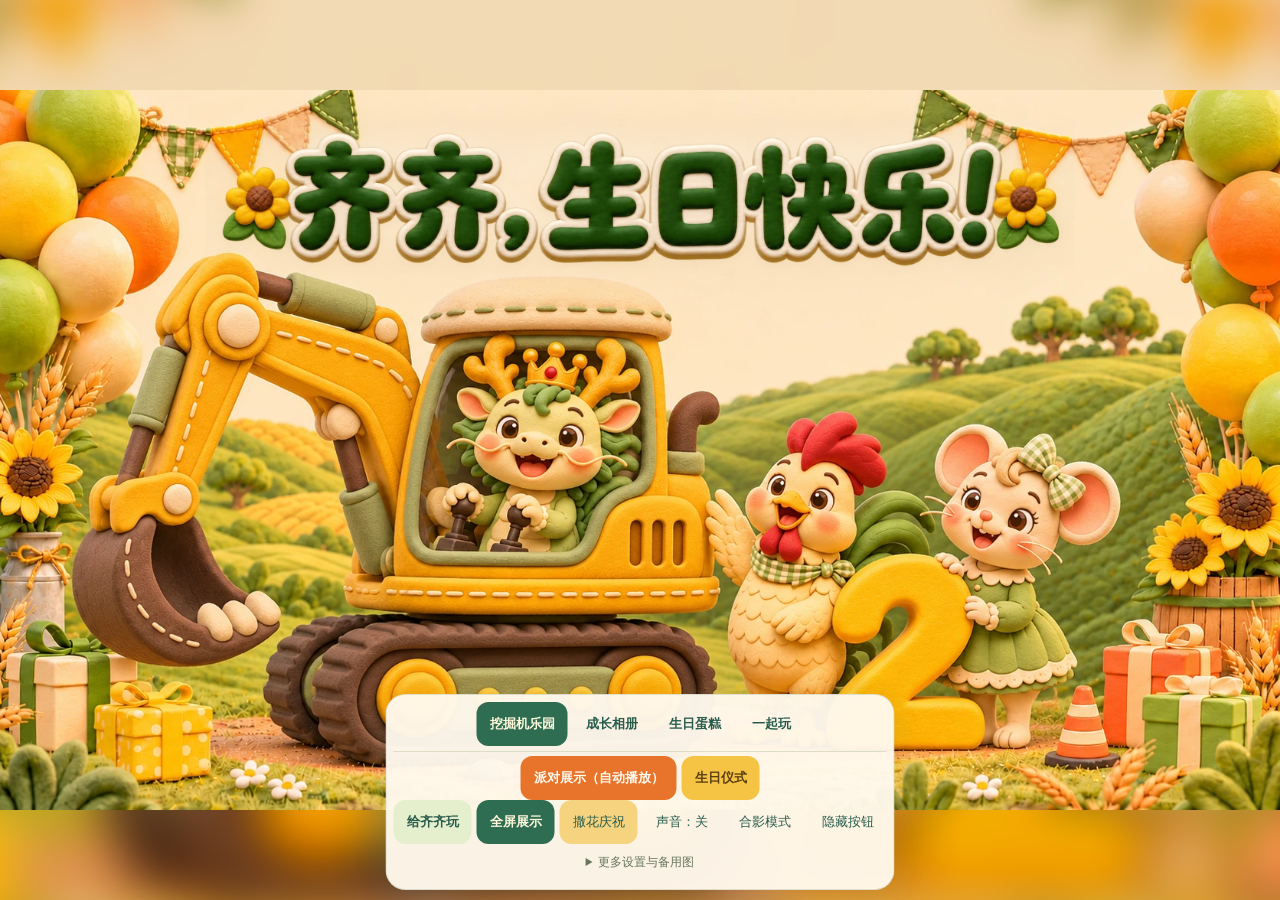
==== commit 6ebf76ac: "refactor: 重构角色互动反馈，统一中文文案 添加7张照片背景素材至assets/photo-backgrounds/目录 更新样式表，移除旧的弹出式角色立绘动画样式，新增reacting高亮动" ====
--- a/index.html
+++ b/index.html
@@ -4,25 +4,25 @@
 <body data-scene="home">
 <main id="stage" tabindex="-1" aria-label="齐齐的生日派对">
 <section id="scene-home" class="scene" aria-label="挖掘机乐园">
-<div id="home-art" class="art-wrap"><img fetchpriority="high" class="scene-art" src="assets/party-family-final.webp" alt="小龙齐齐驾驶黄色玩具挖掘机，公鸡爸爸与鼠妈妈在旁边庆祝" width="1671" height="941" decoding="async">
-<div id="home-hots" class="hots"><button class="hot" data-hot="excavator" style="left:5%;top:24%;width:31%;height:54%" aria-label="挖掘机挖一挖"></button><button class="hot" data-hot="excavator" style="left:20%;top:70%;width:44%;height:24%" aria-label="挖掘机开一开"></button><button class="hot" data-hot="dragon" style="left:34%;top:28%;width:22%;height:42%" aria-label="和小龙齐齐打招呼"></button><button class="hot" data-hot="rooster" style="left:56%;top:44%;width:12%;height:47%" aria-label="和公鸡爸爸打招呼"></button><button class="hot" data-hot="two" style="left:65%;top:62%;width:10%;height:31%" aria-label="数字二"></button><button class="hot" data-hot="mouse" style="left:74%;top:46%;width:13%;height:47%" aria-label="和鼠妈妈打招呼"></button></div></div>
+<div id="home-art" class="art-wrap"><img fetchpriority="high" class="scene-art" src="assets/party-family-final.webp" alt="齐齐驾驶黄色玩具挖掘机，爸爸与妈妈在旁边庆祝" width="1671" height="941" decoding="async">
+<div id="home-hots" class="hots"><button class="hot" data-hot="excavator" style="left:5%;top:24%;width:31%;height:54%" aria-label="和挖掘机玩"></button><button class="hot" data-hot="excavator" style="left:20%;top:70%;width:44%;height:24%" aria-label="和挖掘机玩"></button><button class="hot" data-hot="dragon" style="left:34%;top:28%;width:22%;height:42%" aria-label="和齐齐打招呼"></button><button class="hot" data-hot="rooster" style="left:56%;top:44%;width:12%;height:47%" aria-label="和爸爸打招呼"></button><button class="hot" data-hot="two" style="left:65%;top:62%;width:10%;height:31%" aria-label="看看数字二"></button><button class="hot" data-hot="mouse" style="left:74%;top:46%;width:13%;height:47%" aria-label="和妈妈打招呼"></button></div></div>
 <div class="twinkles" aria-hidden="true"><i style="--x:24%;--y:30%;--d:0s"></i><i style="--x:79%;--y:24%;--d:.7s"></i><i style="--x:62%;--y:37%;--d:1.4s"></i><i style="--x:12%;--y:56%;--d:2.1s"></i><i style="--x:90%;--y:52%;--d:1s"></i><i style="--x:44%;--y:22%;--d:2.6s"></i></div>
 <h1 class="birthday-heading"><img class="title-art" src="assets/birthday-title.webp" alt="齐齐，生日快乐！" width="2172" height="724"></h1></section>
 <section id="scene-album" class="scene" hidden aria-label="成长相册">
-<div id="album-bg" class="album-bg"></div><img class="album-bunting" src="assets/deco/bunting.webp" alt="" aria-hidden="true" width="2400" height="300"><div id="album-empty" class="empty"><img src="assets/little-dragon.webp" alt="小龙等你一起看照片"><h1 class="album-heading"><img class="title-art" src="assets/album-title.webp" alt="齐齐的成长时光" width="2172" height="724"></h1><p class="privacy-note">照片和小视频只保存在这台手机里，不上传；刷新也不会丢。</p><button class="primary" id="empty-pick">选择成长照片 / 视频</button></div>
+<div id="album-bg" class="album-bg"></div><img class="album-bunting" src="assets/deco/bunting.webp" alt="" aria-hidden="true" width="2400" height="300"><div id="album-empty" class="empty"><img src="assets/little-dragon.webp" alt="齐齐等你一起看照片"><h1 class="album-heading"><img class="title-art" src="assets/album-title.webp" alt="齐齐的成长时光" width="2172" height="724"></h1><p class="privacy-note">照片和小视频只保存在这台手机里，不上传；刷新也不会丢。</p><button class="primary" id="empty-pick">选择成长照片 / 视频</button></div>
 <div class="album-glow" aria-hidden="true"></div><figure id="photo-frame" hidden><div id="photo-card" class="photo-card" hidden><div class="photo-clip"><img id="photo-img" alt=""></div></div><video id="photo-video" playsinline preload="auto" hidden></video><figcaption id="photo-caption"></figcaption></figure><img class="album-sticker sticker-mouse" src="assets/little-mouse.webp" alt="" aria-hidden="true"><img class="album-sticker sticker-dragon" src="assets/little-dragon.webp" alt="" aria-hidden="true"><img id="peek-rooster" class="album-peek peek-rooster" src="assets/little-rooster.webp" alt="" aria-hidden="true"><img id="peek-excavator" class="album-peek peek-excavator" src="assets/little-excavator.webp" alt="" aria-hidden="true"><div class="twinkles album-twinkles" aria-hidden="true"><i style="--x:8%;--y:40%;--d:.2s"></i><i style="--x:92%;--y:36%;--d:1.1s"></i><i style="--x:12%;--y:62%;--d:2s"></i><i style="--x:88%;--y:58%;--d:.7s"></i><i style="--x:50%;--y:93%;--d:1.6s"></i></div><div id="import-status" class="import-status" hidden role="status" aria-live="polite"><span id="import-label"></span><button id="cancel-import">取消导入</button></div><div id="album-count" class="album-count" hidden></div><div id="album-progress" hidden><i></i></div>
 </section>
 <section id="scene-cake" class="scene generated-scene" hidden aria-label="生日蛋糕">
-<div id="birthday-cake" class="art-wrap"><img class="scene-art" src="assets/cake-family.webp" alt="小龙齐齐在蛋糕右侧挥手，鼠妈妈和公鸡爸爸在左侧陪伴庆祝" width="1671" height="941" decoding="async"><i class="two-glow" aria-hidden="true"></i><i class="flame-glow" aria-hidden="true"></i><img class="flame-layer" src="assets/candle-flame.webp" alt="" aria-hidden="true"><span class="smoke" aria-hidden="true"><i></i><i></i><i></i></span>
-<div id="cake-hots" class="hots"><button class="hot" data-hot="cake" style="left:33%;top:26%;width:36%;height:68%" aria-label="点蛋糕吹蜡烛"></button><button class="hot" data-hot="mouse" style="left:5%;top:40%;width:17%;height:52%" aria-label="和鼠妈妈打招呼"></button><button class="hot" data-hot="rooster" style="left:20%;top:38%;width:15%;height:54%" aria-label="和公鸡爸爸打招呼"></button><button class="hot" data-hot="dragon" style="left:67%;top:33%;width:23%;height:60%" aria-label="和小龙齐齐打招呼"></button></div></div>
+<div id="birthday-cake" class="art-wrap"><img class="scene-art" src="assets/cake-family.webp" alt="齐齐在蛋糕右侧挥手，爸爸与妈妈在左侧陪伴庆祝" width="1671" height="941" decoding="async"><i class="two-glow" aria-hidden="true"></i><i class="flame-glow" aria-hidden="true"></i><img class="flame-layer" src="assets/candle-flame.webp" alt="" aria-hidden="true"><span class="smoke" aria-hidden="true"><i></i><i></i><i></i></span>
+<div id="cake-hots" class="hots"><button class="hot" data-hot="cake" style="left:33%;top:26%;width:36%;height:68%" aria-label="点蛋糕吹蜡烛"></button><button class="hot" data-hot="mouse" style="left:5%;top:40%;width:17%;height:52%" aria-label="和妈妈打招呼"></button><button class="hot" data-hot="rooster" style="left:20%;top:38%;width:15%;height:54%" aria-label="和爸爸打招呼"></button><button class="hot" data-hot="dragon" style="left:67%;top:33%;width:23%;height:60%" aria-label="和齐齐打招呼"></button></div></div>
 <div class="twinkles" aria-hidden="true"><i style="--x:30%;--y:30%;--d:.3s"></i><i style="--x:70%;--y:26%;--d:1.2s"></i><i style="--x:50%;--y:20%;--d:2s"></i><i style="--x:18%;--y:22%;--d:2.7s"></i><i style="--x:84%;--y:60%;--d:1.6s"></i></div>
 <h1 class="birthday-heading"><img class="title-art" src="assets/birthday-title.webp" alt="齐齐，生日快乐！" width="2172" height="724"></h1>
 <h2 id="cake-title" class="sr-only" aria-live="polite">齐齐，生日快乐！</h2><p id="lyric" class="scene-note" aria-live="polite">许个愿吧</p>
 </section>
-<section id="scene-game" class="scene" hidden aria-label="和生肖家人玩">
-<div class="scene-heading"><h1><img class="title-art" src="assets/family-title.webp" alt="一家人，一起玩！" width="2172" height="724"></h1><div id="hello" aria-live="polite">点点小伙伴</div></div>
+<section id="scene-game" class="scene" hidden aria-label="和家人一起玩">
+<div class="scene-heading"><h1><img class="title-art" src="assets/family-title.webp" alt="一家人，一起玩！" width="2172" height="724"></h1><div id="hello" aria-live="polite">点一个家人</div></div>
 <button id="dance-btn" aria-label="跳舞派对">♫</button>
-<div class="friends"><button data-friend="mouse" aria-label="和鼠妈妈打招呼"><img loading="lazy" src="assets/little-mouse.webp" alt=""><span>鼠妈妈</span></button><button data-friend="dragon" aria-label="和小龙打招呼"><img src="assets/little-dragon.webp" alt=""><span>小龙齐齐</span></button><button data-friend="rooster" aria-label="和公鸡爸爸打招呼"><img loading="lazy" src="assets/little-rooster.webp" alt=""><span>公鸡爸爸</span></button><button data-friend="excavator" aria-label="和挖掘机打招呼"><img loading="lazy" src="assets/little-excavator.webp" alt=""><span>挖掘机</span></button></div>
+<div class="friends"><button data-friend="mouse" aria-label="和妈妈打招呼"><img loading="lazy" src="assets/little-mouse.webp" alt=""><span>妈妈</span></button><button data-friend="dragon" aria-label="和齐齐打招呼"><img src="assets/little-dragon.webp" alt=""><span>齐齐</span></button><button data-friend="rooster" aria-label="和爸爸打招呼"><img loading="lazy" src="assets/little-rooster.webp" alt=""><span>爸爸</span></button><button data-friend="excavator" aria-label="和挖掘机打招呼"><img loading="lazy" src="assets/little-excavator.webp" alt=""><span>挖掘机</span></button></div>
 </section>
 <div id="ambient" aria-hidden="true"></div><div id="finale" aria-hidden="true"></div><div id="bubbles" aria-hidden="true"></div><div id="confetti" aria-hidden="true"></div>
 <img id="wipe" src="assets/little-excavator.webp" alt="" aria-hidden="true"><div id="countdown" aria-live="assertive"></div>
@@ -30,7 +30,7 @@
 <p class="portrait-note">横过手机，画面更好看<br>用屏幕镜像连接电视</p>
 <nav id="kid-nav" hidden aria-label="宝宝换场景"><button id="kid-home" data-kid="home" aria-label="挖掘机乐园"></button><button id="kid-cake" data-kid="cake" aria-label="生日蛋糕"></button><button id="kid-game" data-kid="game" aria-label="一家人一起玩"></button></nav>
 <nav id="controls" aria-label="生日派对控制">
-<div class="row tabs" aria-label="选择场景"><button data-scene="home" aria-pressed="true">挖掘机乐园</button><button data-scene="album" aria-pressed="false">成长相册</button><button data-scene="cake" aria-pressed="false">生日蛋糕</button><button data-scene="game" aria-pressed="false">点点玩</button></div>
+<div class="row tabs" aria-label="选择场景"><button data-scene="home" aria-pressed="true">挖掘机乐园</button><button data-scene="album" aria-pressed="false">成长相册</button><button data-scene="cake" aria-pressed="false">生日蛋糕</button><button data-scene="game" aria-pressed="false">一起玩</button></div>
 <div class="row" id="album-tools" hidden><button id="pick">选择照片/视频</button><button id="previous" disabled aria-label="上一张照片">← 上一张</button><button id="album-toggle" disabled>播放相册</button><button id="next" disabled aria-label="下一张照片">下一张 →</button></div>
 <div class="row" id="cake-tools" hidden><button id="sing">♫ 一起唱生日歌</button><button id="countdown-blow">3·2·1 吹蜡烛</button><button id="blow">直接吹灭</button><button id="relight" hidden>重新点亮</button></div>
 <div class="row show-row"><button id="show-play" class="primary">派对展示（自动播放）</button><button id="ceremony" class="primary">生日仪式</button></div>
@@ -42,11 +42,11 @@
 <div class="voice-settings">
 <label><input id="spoken" type="checkbox" checked> 角色说话</label><span id="voice-status"></span>
 <div class="row"><button id="pick-mom">选择妈妈录音</button><button id="pick-dad">选择爸爸录音</button><button id="pick-child">选择齐齐录音</button><button id="pick-song">选择生日歌录音</button><button id="clear-voices" disabled>清除家人录音</button></div>
-<div class="row record-row"><span class="record-label">直接录音：</span><button id="rec-mom" data-rec="mouse">录妈妈</button><button id="rec-dad" data-rec="rooster">录爸爸</button><button id="rec-child" data-rec="dragon">录齐齐/小龙</button><button id="rec-song" data-rec="song">录全家唱生日歌</button></div>
+<div class="row record-row"><span class="record-label">直接录音：</span><button id="rec-mom" data-rec="mouse">录妈妈</button><button id="rec-dad" data-rec="rooster">录爸爸</button><button id="rec-child" data-rec="dragon">录齐齐</button><button id="rec-song" data-rec="song">录全家唱生日歌</button></div>
 <p class="help">点「录妈妈」开始，再点一次结束（最长 10 秒，生日歌 90 秒），录好会马上回放。每个角色可录 4 段，点角色时轮流播放。<br>推荐：妈妈学小老鼠「吱吱吱，齐齐，妈妈爱你！」；爸爸学公鸡「喔喔喔，齐齐，爸爸陪你玩！」；还可以录「齐齐真棒」「抱抱」。<br>选择一段家人祝福，点角色就能听见；也可以录一段全家唱的《生日快乐》，唱歌时会优先播放。录音只保存在这台手机里，不上传；未选择时使用预先生成的配音或音效。</p>
 </div>
 <div class="row" id="mic-tools" hidden><button id="mic-toggle" aria-pressed="false">开启吹气感应</button><span id="mic-status" role="status"></span></div>
-<p class="help">「派对展示」自动轮播挖掘机乐园、成长相册（放完一轮）、点点玩和生日蛋糕，角色会自己出来表演，全程轻音乐；宝宝点了也会有反应。「生日仪式」一键：唱生日歌 → 许愿 → 3·2·1 吹蜡烛 → 欢呼撒花，结束后回到轮播。<br>隐藏后轻点空白处恢复操作；Esc 恢复，1–4 切换场景。<br>iPhone 无法网页全屏时：Safari「分享 → 添加到主屏幕」，从桌面图标打开即无工具栏。<br>照片、录音和音乐只保存在这台手机的浏览器里，不上传；用「清空照片」「清除家人录音」「移除音乐」删除。</p>
+<p class="help">「派对展示」自动轮播挖掘机乐园、成长相册（放完一轮）、一起玩和生日蛋糕，角色会自己出来表演，全程轻音乐；宝宝点了也会有反应。「生日仪式」一键：唱生日歌 → 许愿 → 3·2·1 吹蜡烛 → 欢呼撒花，结束后回到轮播。<br>隐藏后轻点空白处恢复操作；Esc 恢复，1–4 切换场景。<br>iPhone 无法网页全屏时：Safari「分享 → 添加到主屏幕」，从桌面图标打开即无工具栏。<br>照片、录音和音乐只保存在这台手机的浏览器里，不上传；用「清空照片」「清除家人录音」「移除音乐」删除。</p>
 </details>
 </nav>
 <button id="parent-exit" hidden aria-label="长按一秒恢复家长操作；键盘可按回车"><span class="lock" aria-hidden="true"></span><span class="pe-label"> 家长 · 长按恢复</span></button>
--- a/styles.css
+++ b/styles.css
@@ -79,6 +79,10 @@
 .hot{position:absolute;border:0;padding:0;background:transparent;border-radius:30%;cursor:pointer;touch-action:manipulation;-webkit-tap-highlight-color:transparent;user-select:none;-webkit-user-select:none}
 .hot:active{background:#ffffff1f}
 .hot:focus-visible{outline:3px dashed #df9c31}
+.hot.reacting::before{content:'';position:absolute;left:50%;top:50%;width:min(72%,24cqw);aspect-ratio:1;border-radius:50%;border:.55cqw solid #ffe06a;box-shadow:0 0 1.8cqw #ffd166,inset 0 0 1.4cqw #fff8;transform:translate(-50%,-50%) scale(.55);animation:react-ring .9s ease-out both;pointer-events:none}
+.hot.reacting::after{content:'♥';position:absolute;left:50%;top:33%;font-size:5cqw;color:#ff7a8a;-webkit-text-stroke:.2cqw #fff;filter:drop-shadow(0 .2cqw .25cqw #9a4c4c55);transform:translate(-50%,-50%);animation:react-heart .9s cubic-bezier(.2,.8,.3,1) both;pointer-events:none}
+@keyframes react-ring{0%{opacity:1;transform:translate(-50%,-50%) scale(.45)}100%{opacity:0;transform:translate(-50%,-50%) scale(1.45)}}
+@keyframes react-heart{0%{opacity:0;transform:translate(-50%,10%) scale(.35)}22%{opacity:1;transform:translate(-50%,-15%) scale(1.1)}100%{opacity:0;transform:translate(-50%,-110%) scale(.8)}}
 
 /* 艺术字弹跳入场 + 更明显的摇摆起伏。 */
 @keyframes title-arrive{0%{opacity:0;transform:translateY(-30%) scale(.7)}60%{opacity:1;transform:translateY(4%) scale(1.06)}80%{transform:translateY(-1%) scale(.98)}100%{opacity:1;transform:none}}
@@ -263,15 +267,6 @@
 /* 点击爆开的毛毡星星与爱心。 */
 .burst i.sprite{width:4cqw;height:4cqw;background:var(--img) center/contain no-repeat;text-shadow:none;filter:drop-shadow(0 .2cqw .3cqw #0003)}
 .burst.big i.sprite{width:6cqw;height:6cqw}
-/* 角色立绘从画面里跳出来打招呼。 */
-.popout{position:absolute;height:30cqw;width:auto;pointer-events:none;transform-origin:50% 100%;filter:drop-shadow(0 .8cqw 1.2cqw #0005);animation:popout 1.9s cubic-bezier(.3,1.3,.5,1) forwards}
-.popout.wide{height:19cqw}
-@keyframes popout{0%{opacity:0;transform:translate(-50%,-92%) scale(.2)}
-18%{opacity:1;transform:translate(-50%,-92%) scale(1.12) rotate(-5deg)}
-32%{transform:translate(-50%,-92%) scale(.95) rotate(4deg)}
-46%{transform:translate(-50%,-92%) scale(1.04) rotate(-2deg)}
-60%,82%{opacity:1;transform:translate(-50%,-92%) scale(1) rotate(0)}
-100%{opacity:0;transform:translate(-50%,-105%) scale(.8)}}
 /* 相册：暖色铺底、更亮的照片模糊背景、毛毡彩旗、缝线相框、照片左右飞入。 */
 body[data-scene=album]{--backdrop:#f3dcae;background:#f3dcae}
 .album-bg{background:linear-gradient(#fff4da,#f4d9a8)}
@@ -298,7 +293,6 @@
 body.kid:not(.show) #parent-exit{opacity:.55}
 .show-row button.primary{background:#e8742c;color:#fffaf0;font-weight:800}
 .show-row #ceremony{background:#f6c445;color:#5a3d10}
-.calm .popout{display:none}
 .album-count{top:auto;bottom:3.2%;right:3%;z-index:3}
 #scene-album:not(.has-photos) .empty{top:17%;bottom:6%}
 #scene-album:not(.has-photos) .empty>img{height:30%}
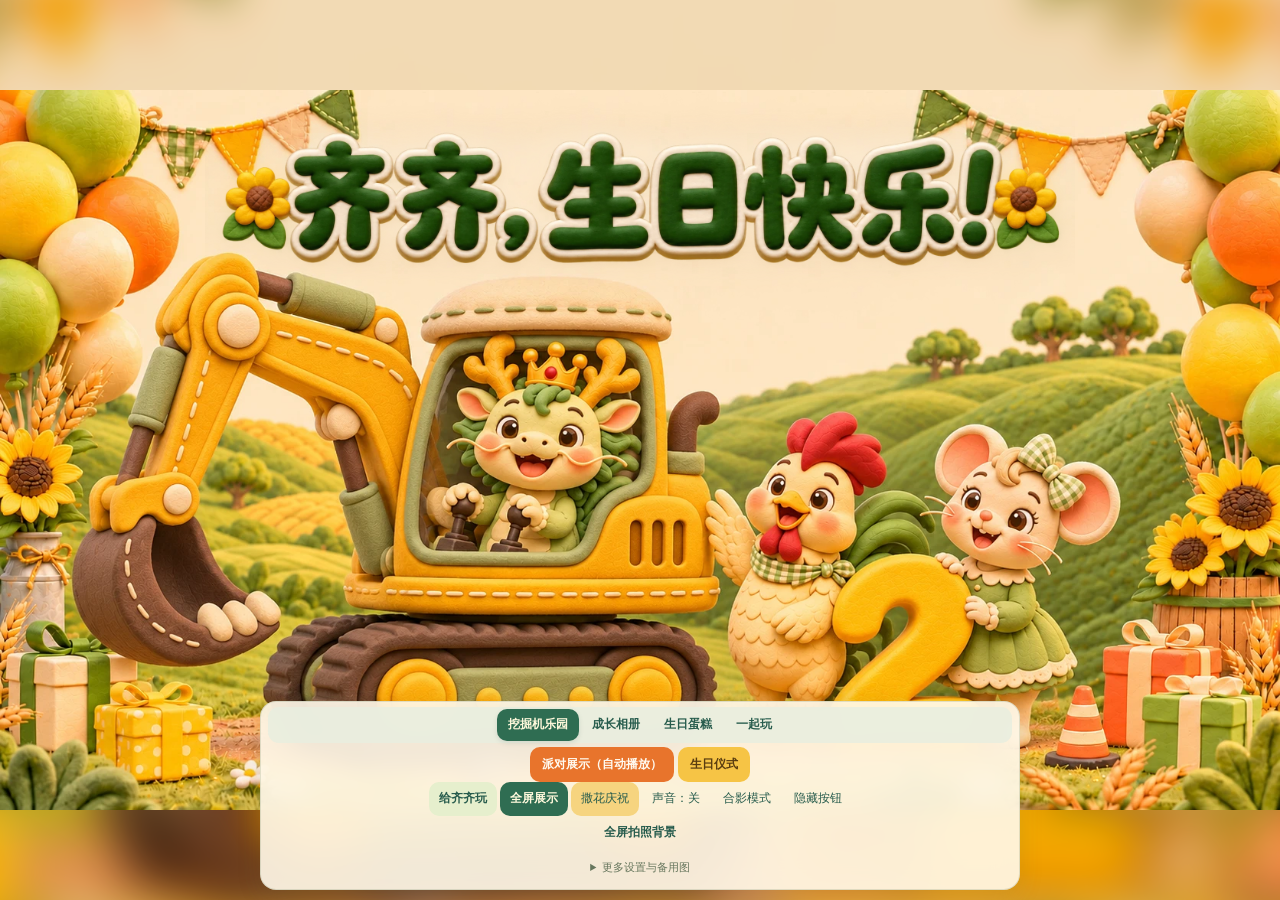
==== commit aae19f9f: "feat(assets/photo-backgrounds): 新增4款fullbleed风格背景素材" ====
--- a/index.html
+++ b/index.html
@@ -35,6 +35,7 @@
 <div class="row" id="cake-tools" hidden><button id="sing">♫ 一起唱生日歌</button><button id="countdown-blow">3·2·1 吹蜡烛</button><button id="blow">直接吹灭</button><button id="relight" hidden>重新点亮</button></div>
 <div class="row show-row"><button id="show-play" class="primary">派对展示（自动播放）</button><button id="ceremony" class="primary">生日仪式</button></div>
 <div class="row"><button id="child-play">给齐齐玩</button><button id="fullscreen" class="primary" aria-pressed="false">全屏展示</button><button id="celebrate">撒花庆祝</button><button id="sound" aria-pressed="false">声音：关</button><button id="photo" aria-pressed="false">合影模式</button><button id="hide">隐藏按钮</button></div>
+<div class="row"><button id="photo-booth-open" class="primary">全屏拍照背景</button></div>
 <details id="settings"><summary>更多设置与备用图</summary>
 <div class="row"><button id="pause" aria-pressed="false">暂停动画</button><button id="motion" aria-pressed="false">动效：热闹</button><button id="awake" aria-pressed="false">保持屏幕常亮</button><a href="assets/birthday-background-4k.png" download="齐齐挖掘机派对-4K.png">派对备用图</a><a href="assets/birthday-cake-4k.png" download="齐齐生日蛋糕-4K.png">蛋糕备用图</a><a href="little-tractor-party-offline.zip" download>完整离线包</a></div>
 <p id="motion-note" class="help" hidden>手机开启了“减弱动态效果”；本页默认仍保持派对动画，需要时点“动效”切换为安静。</p>
@@ -49,6 +50,7 @@
 <p class="help">「派对展示」自动轮播挖掘机乐园、成长相册（放完一轮）、一起玩和生日蛋糕，角色会自己出来表演，全程轻音乐；宝宝点了也会有反应。「生日仪式」一键：唱生日歌 → 许愿 → 3·2·1 吹蜡烛 → 欢呼撒花，结束后回到轮播。<br>隐藏后轻点空白处恢复操作；Esc 恢复，1–4 切换场景。<br>iPhone 无法网页全屏时：Safari「分享 → 添加到主屏幕」，从桌面图标打开即无工具栏。<br>照片、录音和音乐只保存在这台手机的浏览器里，不上传；用「清空照片」「清除家人录音」「移除音乐」删除。</p>
 </details>
 </nav>
+<section id="photo-booth" hidden aria-label="全屏拍照背景选择"><div class="photo-booth-surface" id="photo-booth-surface"></div><div class="photo-booth-panel"><strong>全屏拍照</strong><span>背景相册 · 可轮播，也可以删掉不需要的图</span><div class="photo-booth-presets" id="photo-booth-presets"></div><label class="photo-booth-upload">添加背景<input id="photo-background-file" type="file" accept="image/*" multiple hidden></label><button id="photo-booth-toggle" class="primary">开始轮播</button><button id="photo-booth-delete">删除当前背景</button><button id="photo-booth-fullscreen" class="primary">进入全屏</button><button id="photo-booth-close">返回</button></div></section>
 <button id="parent-exit" hidden aria-label="长按一秒恢复家长操作；键盘可按回车"><span class="lock" aria-hidden="true"></span><span class="pe-label"> 家长 · 长按恢复</span></button>
 <input id="files" type="file" multiple accept="image/*,video/*" hidden><input id="folder" type="file" multiple webkitdirectory hidden><input id="music-file" type="file" accept="audio/*" hidden><audio id="bgm" loop preload="metadata"></audio><input id="voice-file" type="file" accept="audio/*" hidden><audio id="voice-audio" preload="metadata"></audio>
 <div id="notice" role="status" aria-live="polite"></div>
--- a/styles.css
+++ b/styles.css
@@ -27,6 +27,14 @@
 
 /* 两岁宝宝只需要大角色与直接反馈，家长设置可用长按恢复。 */
 #child-play{background:#e6efcd;font-weight:700}
+#photo-booth{position:fixed;inset:0;z-index:50;background:#142b3a;color:#fff9e9;display:grid;place-items:center}
+#photo-booth[hidden]{display:none}
+.photo-booth-surface{position:absolute;inset:0;background:center/cover no-repeat;transition:background-image .25s ease}
+.photo-booth-surface.photo-booth-fade{animation:photo-booth-fade .55s ease-out}
+@keyframes photo-booth-fade{from{opacity:.55}to{opacity:1}}
+.photo-booth-panel{position:absolute;left:50%;bottom:3%;transform:translateX(-50%);display:flex;align-items:center;gap:10px;flex-wrap:wrap;justify-content:center;max-width:min(94vw,920px);padding:12px 16px;border-radius:20px;background:#173b35dd;box-shadow:0 10px 40px #0005;backdrop-filter:blur(8px)}
+.photo-booth-panel strong{font-size:clamp(18px,2.4cqw,34px)}.photo-booth-panel>span{font-size:clamp(11px,1.2cqw,17px);opacity:.88}
+.photo-booth-presets{display:flex;gap:7px;width:100%;overflow:auto;padding:3px 0}.photo-booth-presets button{position:relative;flex:0 0 clamp(86px,12cqw,150px);border:2px solid #fff8e588;border-radius:12px;background:#fff2d9;padding:0;overflow:hidden;color:#234f42}.photo-booth-presets button.selected{border-color:#f6ca60;box-shadow:0 0 0 3px #f6ca6044}.photo-booth-presets img{display:block;width:100%;aspect-ratio:16/9;object-fit:cover}.photo-booth-presets span{display:block;padding:4px;font-size:11px;white-space:nowrap;overflow:hidden;text-overflow:ellipsis}.photo-booth-upload,.photo-booth-panel>button{min-height:40px;border:0;border-radius:12px;padding:9px 14px;background:#f3d27d;color:#315548;font-weight:700;cursor:pointer;font-size:13px}.photo-booth-panel>button:last-child{background:#e6efda}.photo-booth-active #photo-booth-panel{display:flex}
 #parent-exit{position:fixed;right:max(12px,env(safe-area-inset-right));bottom:max(12px,env(safe-area-inset-bottom));z-index:30;border:1px solid #c7d0ae;border-radius:24px;background:#fff8e5e8;color:#63745c;padding:12px 18px;min-height:44px;font-size:12px;touch-action:none;user-select:none;-webkit-user-select:none}
 #parent-exit.holding{background:#dbe8c4;box-shadow:0 0 0 4px #a6c58a66}
 .friends button{touch-action:manipulation;user-select:none;-webkit-user-select:none}
@@ -320,6 +328,62 @@
 .finale-friend.wide{height:14cqw}
 /* 家长键的小锁：用 CSS 画，不用表情符号（各设备画风不一，也和毛毡风格不搭）。 */
 #parent-exit{display:inline-flex;align-items:center;gap:6px}
+
+/* 紧凑家长工具条：把大块面板收成一条轻量的底部浮层，画面留给插画。 */
+#controls{
+  width:min(760px,calc(100vw - 24px));
+  max-width:calc(100vw - 24px);
+  max-height:min(40dvh,360px);
+  padding:5px 7px;
+  border-radius:16px;
+  background:#fff9e9e8;
+  box-shadow:0 6px 24px #31554822;
+  backdrop-filter:blur(12px) saturate(1.08);
+}
+#controls .row{gap:3px;max-width:none}
+#controls .row button,#controls .row a{
+  min-height:34px;
+  padding:7px 10px;
+  border-radius:10px;
+  font-size:12px;
+  line-height:1.15;
+  white-space:nowrap;
+}
+#controls .tabs{
+  gap:2px;
+  padding:2px;
+  margin:0 0 4px;
+  border:0;
+  background:#e9efdfe6;
+  border-radius:11px;
+}
+#controls .tabs button{font-size:12px;font-weight:700;min-height:32px;padding:6px 11px}
+#controls .tabs button[aria-pressed=true]{background:#2f6d52;color:#fff9dc;box-shadow:0 2px 5px #31554822}
+#controls .show-row{gap:4px}
+#controls .show-row button.primary{min-height:35px;padding-inline:12px}
+#controls > .help{display:none}
+#controls #settings{margin-top:4px}
+#controls #settings > summary{min-height:30px;padding:6px 9px;font-size:11px}
+#controls #settings[open]{padding-top:3px}
+#controls .help{font-size:11px;line-height:1.55;margin:6px}
+#controls .album-settings{padding:5px;border-radius:9px}
+#controls .album-settings label{padding:4px;font-size:11px}
+#controls .album-settings select{padding:5px;border-radius:6px}
+#controls .voice-settings{margin-top:5px;padding:7px 5px;font-size:12px}
+#controls .voice-settings .help{font-size:11px}
+
+@media (max-width:560px){
+  #controls{bottom:max(6px,env(safe-area-inset-bottom));width:calc(100vw - 14px);max-width:calc(100vw - 14px);padding:4px 5px}
+  #controls .tabs{display:grid;grid-template-columns:repeat(4,1fr);width:100%}
+  #controls .tabs button{padding-inline:4px;overflow:hidden;text-overflow:ellipsis}
+  #controls .row button,#controls .row a{min-height:32px;padding:6px 8px;font-size:11px}
+}
+
+@media (max-height:460px){
+  #controls{max-height:46dvh}
+  #controls .row button,#controls .row a{min-height:30px;padding:5px 8px}
+  #controls .tabs button{min-height:29px}
+}
 #parent-exit .lock{position:relative;display:inline-block;width:12px;height:10px;margin-top:6px;border-radius:2px;background:currentColor}
 #parent-exit .lock::before{content:'';position:absolute;left:2px;bottom:8px;width:8px;height:7px;box-sizing:border-box;border:2px solid currentColor;border-bottom:0;border-radius:5px 5px 0 0}
 /* ===== 相册运镜版：相框卡片、镜头推拉平移、四种入场、离场、盖章字幕、探头角色、暖光与星点 ===== */
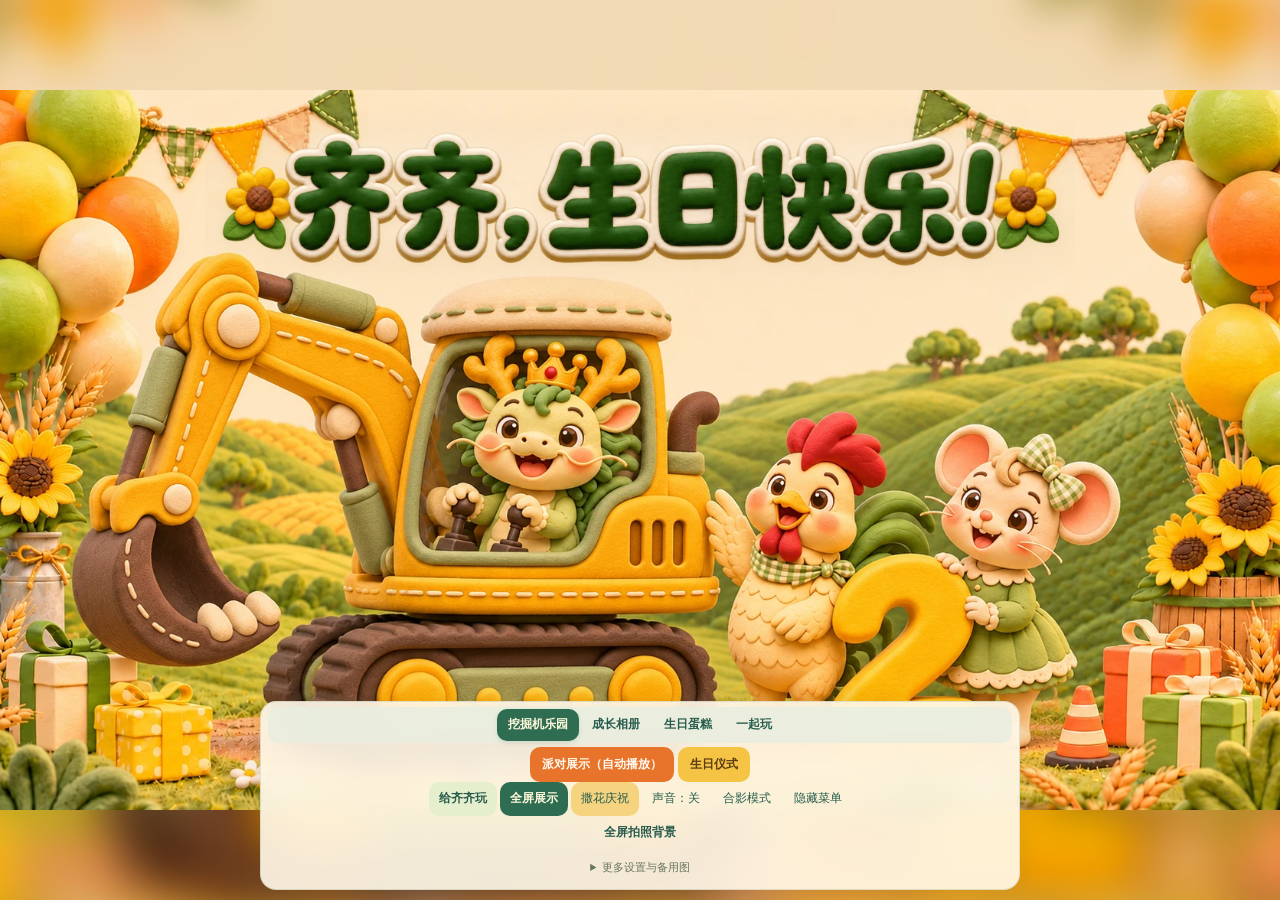
==== commit 0077eba9: "feat: 新增4款大厅照片背景并优化隐藏按钮提示 新增四款大厅主题照片背景素材，丰富拍照背景可选范围；为隐藏菜单按钮添加提示文本，说明可通过轻点空白处或按 H 键恢复菜单。" ====
--- a/index.html
+++ b/index.html
@@ -34,7 +34,7 @@
 <div class="row" id="album-tools" hidden><button id="pick">选择照片/视频</button><button id="previous" disabled aria-label="上一张照片">← 上一张</button><button id="album-toggle" disabled>播放相册</button><button id="next" disabled aria-label="下一张照片">下一张 →</button></div>
 <div class="row" id="cake-tools" hidden><button id="sing">♫ 一起唱生日歌</button><button id="countdown-blow">3·2·1 吹蜡烛</button><button id="blow">直接吹灭</button><button id="relight" hidden>重新点亮</button></div>
 <div class="row show-row"><button id="show-play" class="primary">派对展示（自动播放）</button><button id="ceremony" class="primary">生日仪式</button></div>
-<div class="row"><button id="child-play">给齐齐玩</button><button id="fullscreen" class="primary" aria-pressed="false">全屏展示</button><button id="celebrate">撒花庆祝</button><button id="sound" aria-pressed="false">声音：关</button><button id="photo" aria-pressed="false">合影模式</button><button id="hide">隐藏按钮</button></div>
+<div class="row"><button id="child-play">给齐齐玩</button><button id="fullscreen" class="primary" aria-pressed="false">全屏展示</button><button id="celebrate">撒花庆祝</button><button id="sound" aria-pressed="false">声音：关</button><button id="photo" aria-pressed="false">合影模式</button><button id="hide" title="隐藏菜单；轻点画面空白处或按 H 恢复">隐藏菜单</button></div>
 <div class="row"><button id="photo-booth-open" class="primary">全屏拍照背景</button></div>
 <details id="settings"><summary>更多设置与备用图</summary>
 <div class="row"><button id="pause" aria-pressed="false">暂停动画</button><button id="motion" aria-pressed="false">动效：热闹</button><button id="awake" aria-pressed="false">保持屏幕常亮</button><a href="assets/birthday-background-4k.png" download="齐齐挖掘机派对-4K.png">派对备用图</a><a href="assets/birthday-cake-4k.png" download="齐齐生日蛋糕-4K.png">蛋糕备用图</a><a href="little-tractor-party-offline.zip" download>完整离线包</a></div>
@@ -50,8 +50,9 @@
 <p class="help">「派对展示」自动轮播挖掘机乐园、成长相册（放完一轮）、一起玩和生日蛋糕，角色会自己出来表演，全程轻音乐；宝宝点了也会有反应。「生日仪式」一键：唱生日歌 → 许愿 → 3·2·1 吹蜡烛 → 欢呼撒花，结束后回到轮播。<br>隐藏后轻点空白处恢复操作；Esc 恢复，1–4 切换场景。<br>iPhone 无法网页全屏时：Safari「分享 → 添加到主屏幕」，从桌面图标打开即无工具栏。<br>照片、录音和音乐只保存在这台手机的浏览器里，不上传；用「清空照片」「清除家人录音」「移除音乐」删除。</p>
 </details>
 </nav>
-<section id="photo-booth" hidden aria-label="全屏拍照背景选择"><div class="photo-booth-surface" id="photo-booth-surface"></div><div class="photo-booth-panel"><strong>全屏拍照</strong><span>背景相册 · 可轮播，也可以删掉不需要的图</span><div class="photo-booth-presets" id="photo-booth-presets"></div><label class="photo-booth-upload">添加背景<input id="photo-background-file" type="file" accept="image/*" multiple hidden></label><button id="photo-booth-toggle" class="primary">开始轮播</button><button id="photo-booth-delete">删除当前背景</button><button id="photo-booth-fullscreen" class="primary">进入全屏</button><button id="photo-booth-close">返回</button></div></section>
+<section id="photo-booth" hidden aria-label="全屏拍照背景选择"><div class="photo-booth-surface" id="photo-booth-surface"></div><div class="photo-booth-panel"><strong>全屏拍照</strong><span>背景相册 · 可轮播，也可以删掉不需要的图</span><div class="photo-booth-presets" id="photo-booth-presets"></div><label class="photo-booth-upload">添加背景<input id="photo-background-file" type="file" accept="image/*" multiple hidden></label><button id="photo-booth-toggle" class="primary">开始轮播</button><button id="photo-booth-music">背景音乐：关</button><button id="photo-booth-delete">删除当前背景</button><button id="photo-booth-fullscreen" class="primary">进入全屏</button><button id="photo-booth-hide" title="隐藏菜单；轻点背景空白处或按 H 恢复">隐藏菜单</button><button id="photo-booth-close">返回</button></div></section>
 <button id="parent-exit" hidden aria-label="长按一秒恢复家长操作；键盘可按回车"><span class="lock" aria-hidden="true"></span><span class="pe-label"> 家长 · 长按恢复</span></button>
+<button id="menu-restore" hidden aria-label="长按恢复菜单"><span class="lock" aria-hidden="true"></span><span>菜单 · 长按恢复</span></button>
 <input id="files" type="file" multiple accept="image/*,video/*" hidden><input id="folder" type="file" multiple webkitdirectory hidden><input id="music-file" type="file" accept="audio/*" hidden><audio id="bgm" loop preload="metadata"></audio><input id="voice-file" type="file" accept="audio/*" hidden><audio id="voice-audio" preload="metadata"></audio>
 <div id="notice" role="status" aria-live="polite"></div>
 
--- a/styles.css
+++ b/styles.css
@@ -33,9 +33,12 @@
 .photo-booth-surface.photo-booth-fade{animation:photo-booth-fade .55s ease-out}
 @keyframes photo-booth-fade{from{opacity:.55}to{opacity:1}}
 .photo-booth-panel{position:absolute;left:50%;bottom:3%;transform:translateX(-50%);display:flex;align-items:center;gap:10px;flex-wrap:wrap;justify-content:center;max-width:min(94vw,920px);padding:12px 16px;border-radius:20px;background:#173b35dd;box-shadow:0 10px 40px #0005;backdrop-filter:blur(8px)}
+.photo-booth.menu-hidden .photo-booth-panel{display:none}
 .photo-booth-panel strong{font-size:clamp(18px,2.4cqw,34px)}.photo-booth-panel>span{font-size:clamp(11px,1.2cqw,17px);opacity:.88}
 .photo-booth-presets{display:flex;gap:7px;width:100%;overflow:auto;padding:3px 0}.photo-booth-presets button{position:relative;flex:0 0 clamp(86px,12cqw,150px);border:2px solid #fff8e588;border-radius:12px;background:#fff2d9;padding:0;overflow:hidden;color:#234f42}.photo-booth-presets button.selected{border-color:#f6ca60;box-shadow:0 0 0 3px #f6ca6044}.photo-booth-presets img{display:block;width:100%;aspect-ratio:16/9;object-fit:cover}.photo-booth-presets span{display:block;padding:4px;font-size:11px;white-space:nowrap;overflow:hidden;text-overflow:ellipsis}.photo-booth-upload,.photo-booth-panel>button{min-height:40px;border:0;border-radius:12px;padding:9px 14px;background:#f3d27d;color:#315548;font-weight:700;cursor:pointer;font-size:13px}.photo-booth-panel>button:last-child{background:#e6efda}.photo-booth-active #photo-booth-panel{display:flex}
 #parent-exit{position:fixed;right:max(12px,env(safe-area-inset-right));bottom:max(12px,env(safe-area-inset-bottom));z-index:30;border:1px solid #c7d0ae;border-radius:24px;background:#fff8e5e8;color:#63745c;padding:12px 18px;min-height:44px;font-size:12px;touch-action:none;user-select:none;-webkit-user-select:none}
+#menu-restore{position:fixed;right:max(12px,env(safe-area-inset-right));bottom:max(12px,env(safe-area-inset-bottom));z-index:35;border:1px solid #c7d0ae;border-radius:24px;background:#fff8e5e8;color:#63745c;padding:12px 18px;min-height:44px;font-size:12px;touch-action:none;user-select:none;-webkit-user-select:none;display:inline-flex;align-items:center;gap:6px;box-shadow:0 4px 14px #31554822}
+#menu-restore.holding{background:#dbe8c4;box-shadow:0 0 0 4px #a6c58a66}
 #parent-exit.holding{background:#dbe8c4;box-shadow:0 0 0 4px #a6c58a66}
 .friends button{touch-action:manipulation;user-select:none;-webkit-user-select:none}
 .friends button img{-webkit-user-drag:none}
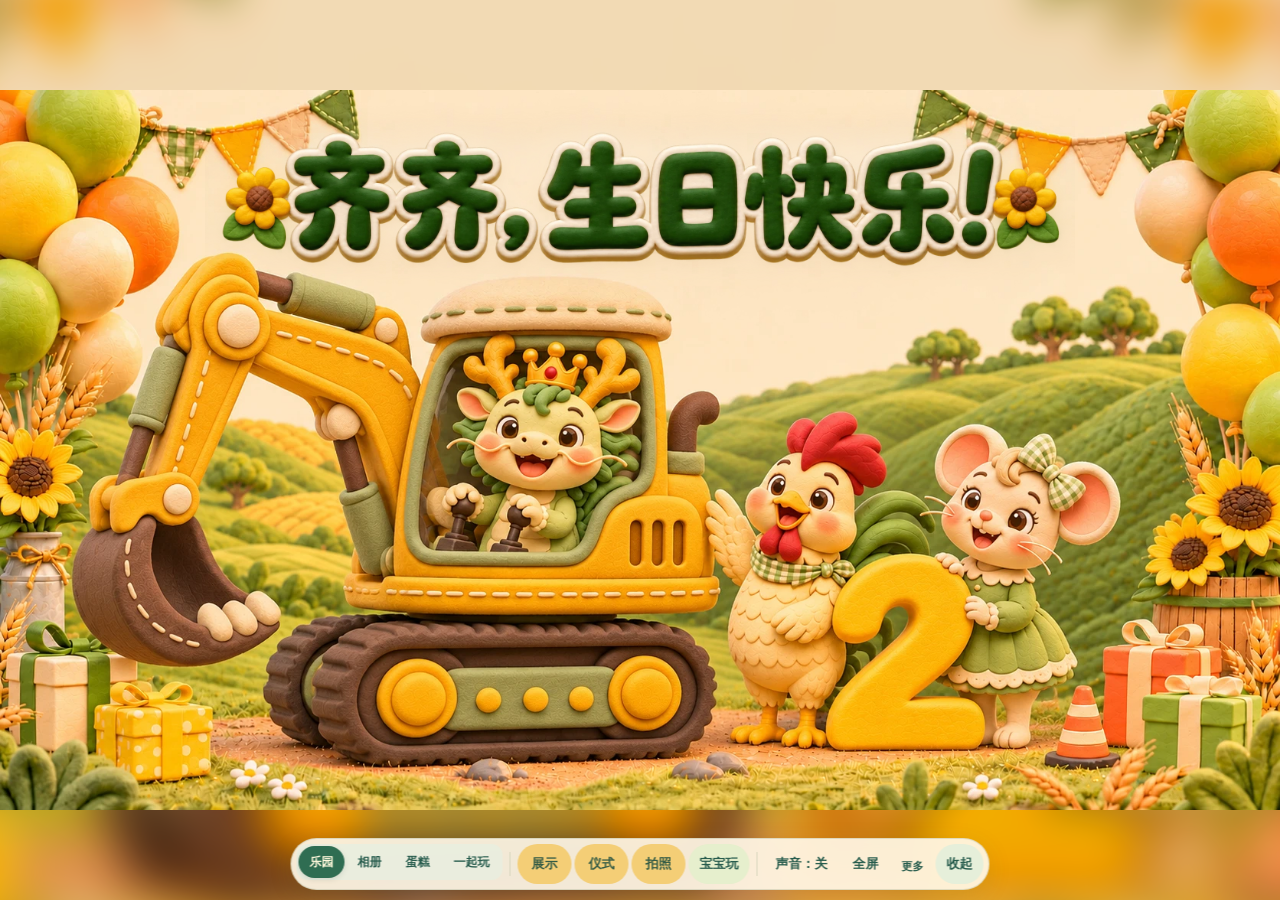
==== commit 2b912dc7: "feat: 升级拍照背景与主菜单系统 - 改用AI生成的全屏拍照背景，重构背景资源生成流程 - 重新设计主菜单为底部工具栏，新增自动收起与折叠设置面板 - 优化拍照界面UI，新增缩略图与快捷切换功能 " ====
--- a/index.html
+++ b/index.html
@@ -30,14 +30,16 @@
 <p class="portrait-note">横过手机，画面更好看<br>用屏幕镜像连接电视</p>
 <nav id="kid-nav" hidden aria-label="宝宝换场景"><button id="kid-home" data-kid="home" aria-label="挖掘机乐园"></button><button id="kid-cake" data-kid="cake" aria-label="生日蛋糕"></button><button id="kid-game" data-kid="game" aria-label="一家人一起玩"></button></nav>
 <nav id="controls" aria-label="生日派对控制">
-<div class="row tabs" aria-label="选择场景"><button data-scene="home" aria-pressed="true">挖掘机乐园</button><button data-scene="album" aria-pressed="false">成长相册</button><button data-scene="cake" aria-pressed="false">生日蛋糕</button><button data-scene="game" aria-pressed="false">一起玩</button></div>
-<div class="row" id="album-tools" hidden><button id="pick">选择照片/视频</button><button id="previous" disabled aria-label="上一张照片">← 上一张</button><button id="album-toggle" disabled>播放相册</button><button id="next" disabled aria-label="下一张照片">下一张 →</button></div>
-<div class="row" id="cake-tools" hidden><button id="sing">♫ 一起唱生日歌</button><button id="countdown-blow">3·2·1 吹蜡烛</button><button id="blow">直接吹灭</button><button id="relight" hidden>重新点亮</button></div>
-<div class="row show-row"><button id="show-play" class="primary">派对展示（自动播放）</button><button id="ceremony" class="primary">生日仪式</button></div>
-<div class="row"><button id="child-play">给齐齐玩</button><button id="fullscreen" class="primary" aria-pressed="false">全屏展示</button><button id="celebrate">撒花庆祝</button><button id="sound" aria-pressed="false">声音：关</button><button id="photo" aria-pressed="false">合影模式</button><button id="hide" title="隐藏菜单；轻点画面空白处或按 H 恢复">隐藏菜单</button></div>
-<div class="row"><button id="photo-booth-open" class="primary">全屏拍照背景</button></div>
-<details id="settings"><summary>更多设置与备用图</summary>
-<div class="row"><button id="pause" aria-pressed="false">暂停动画</button><button id="motion" aria-pressed="false">动效：热闹</button><button id="awake" aria-pressed="false">保持屏幕常亮</button><a href="assets/birthday-background-4k.png" download="齐齐挖掘机派对-4K.png">派对备用图</a><a href="assets/birthday-cake-4k.png" download="齐齐生日蛋糕-4K.png">蛋糕备用图</a><a href="little-tractor-party-offline.zip" download>完整离线包</a></div>
+<div class="row context-row" id="album-tools" hidden><button id="pick">选择照片/视频</button><button id="previous" disabled aria-label="上一张照片">← 上一张</button><button id="album-toggle" disabled>播放相册</button><button id="next" disabled aria-label="下一张照片">下一张 →</button></div>
+<div class="row context-row" id="cake-tools" hidden><button id="sing">♫ 一起唱生日歌</button><button id="countdown-blow">3·2·1 吹蜡烛</button><button id="blow">直接吹灭</button><button id="relight" hidden>重新点亮</button></div>
+<div class="dock">
+<div class="tabs" aria-label="选择场景"><button data-scene="home" aria-pressed="true">乐园</button><button data-scene="album" aria-pressed="false">相册</button><button data-scene="cake" aria-pressed="false">蛋糕</button><button data-scene="game" aria-pressed="false">一起玩</button></div>
+<span class="dock-gap" aria-hidden="true"></span>
+<button id="show-play" class="primary" title="派对展示：自动轮播各个场景">展示</button><button id="ceremony" class="primary" title="生日仪式：唱歌 → 许愿 → 吹蜡烛 → 撒花">仪式</button><button id="photo-booth-open" class="primary" title="全屏拍照背景">拍照</button><button id="child-play" title="给齐齐玩（亲子模式）">宝宝玩</button>
+<span class="dock-gap" aria-hidden="true"></span>
+<button id="sound" aria-pressed="false">声音：关</button><button id="fullscreen" aria-pressed="false">全屏</button>
+<details id="settings"><summary>更多</summary><div class="sheet">
+<div class="row"><button id="celebrate">撒花庆祝</button><button id="photo" aria-pressed="false">合影模式</button><button id="pause" aria-pressed="false">暂停动画</button><button id="motion" aria-pressed="false">动效：热闹</button><button id="awake" aria-pressed="false">保持屏幕常亮</button><a href="assets/birthday-background-4k.png" download="齐齐挖掘机派对-4K.png">派对备用图</a><a href="assets/birthday-cake-4k.png" download="齐齐生日蛋糕-4K.png">蛋糕备用图</a><a href="little-tractor-party-offline.zip" download>完整离线包</a></div>
 <p id="motion-note" class="help" hidden>手机开启了“减弱动态效果”；本页默认仍保持派对动画，需要时点“动效”切换为安静。</p>
 <div class="row album-settings" id="album-settings" hidden><label>每张停留 <select id="duration"><option value="5">5 秒</option><option value="8" selected>8 秒</option><option value="12">12 秒</option></select></label><label><input id="builtin-music" type="checkbox" checked>内置轻快音乐</label><button id="clear-music" disabled>移除音乐</button><button id="pick-music">选择背景音乐</button><button id="music-toggle" disabled>播放音乐</button><button id="clear-photos" disabled>清空照片</button><button id="pick-folder">选择文件夹</button><label><input id="captions" type="checkbox" checked>显示文件名字幕</label></div>
 <div class="voice-settings">
@@ -47,10 +49,14 @@
 <p class="help">点「录妈妈」开始，再点一次结束（最长 10 秒，生日歌 90 秒），录好会马上回放。每个角色可录 4 段，点角色时轮流播放。<br>推荐：妈妈学小老鼠「吱吱吱，齐齐，妈妈爱你！」；爸爸学公鸡「喔喔喔，齐齐，爸爸陪你玩！」；还可以录「齐齐真棒」「抱抱」。<br>选择一段家人祝福，点角色就能听见；也可以录一段全家唱的《生日快乐》，唱歌时会优先播放。录音只保存在这台手机里，不上传；未选择时使用预先生成的配音或音效。</p>
 </div>
 <div class="row" id="mic-tools" hidden><button id="mic-toggle" aria-pressed="false">开启吹气感应</button><span id="mic-status" role="status"></span></div>
-<p class="help">「派对展示」自动轮播挖掘机乐园、成长相册（放完一轮）、一起玩和生日蛋糕，角色会自己出来表演，全程轻音乐；宝宝点了也会有反应。「生日仪式」一键：唱生日歌 → 许愿 → 3·2·1 吹蜡烛 → 欢呼撒花，结束后回到轮播。<br>隐藏后轻点空白处恢复操作；Esc 恢复，1–4 切换场景。<br>iPhone 无法网页全屏时：Safari「分享 → 添加到主屏幕」，从桌面图标打开即无工具栏。<br>照片、录音和音乐只保存在这台手机的浏览器里，不上传；用「清空照片」「清除家人录音」「移除音乐」删除。</p>
-</details>
+<p class="help">「派对展示」自动轮播挖掘机乐园、成长相册（放完一轮）、一起玩和生日蛋糕，角色会自己出来表演，全程轻音乐；宝宝点了也会有反应。「生日仪式」一键：唱生日歌 → 许愿 → 3·2·1 吹蜡烛 → 欢呼撒花，结束后回到轮播。<br>菜单一段时间不操作会自动收起，电视上只剩画面；轻点画面空白处、长按右下角，或按 H / Esc 就能叫回来。1–4 切换场景。<br>iPhone 无法网页全屏时：Safari「分享 → 添加到主屏幕」，从桌面图标打开即无工具栏。<br>照片、录音和音乐只保存在这台手机的浏览器里，不上传；用「清空照片」「清除家人录音」「移除音乐」删除。</p>
+</div></details>
+<button id="hide" class="dock-hide" title="收起菜单；轻点画面空白处或按 H 恢复">收起</button>
+</div>
 </nav>
-<section id="photo-booth" hidden aria-label="全屏拍照背景选择"><div class="photo-booth-surface" id="photo-booth-surface"></div><div class="photo-booth-panel"><strong>全屏拍照</strong><span>背景相册 · 可轮播，也可以删掉不需要的图</span><div class="photo-booth-presets" id="photo-booth-presets"></div><label class="photo-booth-upload">添加背景<input id="photo-background-file" type="file" accept="image/*" multiple hidden></label><button id="photo-booth-toggle" class="primary">开始轮播</button><button id="photo-booth-music">背景音乐：关</button><button id="photo-booth-delete">删除当前背景</button><button id="photo-booth-fullscreen" class="primary">进入全屏</button><button id="photo-booth-hide" title="隐藏菜单；轻点背景空白处或按 H 恢复">隐藏菜单</button><button id="photo-booth-close">返回</button></div></section>
+<section id="photo-booth" hidden aria-label="全屏拍照背景"><div class="photo-booth-surface" id="photo-booth-surface"></div>
+<div class="photo-booth-panel"><div id="photo-booth-drawer" class="photo-booth-drawer" hidden><div class="photo-booth-presets" id="photo-booth-presets"></div><div class="booth-row"><label class="photo-booth-upload">添加背景<input id="photo-background-file" type="file" accept="image/*" multiple hidden></label><button id="photo-booth-delete">删除当前背景</button><button id="photo-booth-reset" hidden>恢复预设背景</button><span class="booth-tip">← → 换图 · 不操作会自动收起，轻点画面叫回菜单</span></div></div>
+<div class="booth-bar"><button id="photo-booth-prev" aria-label="上一张背景">‹</button><span id="photo-booth-name" class="booth-name"></span><button id="photo-booth-next" aria-label="下一张背景">›</button><span class="dock-gap" aria-hidden="true"></span><button id="photo-booth-pick" aria-pressed="false">换背景</button><button id="photo-booth-toggle" aria-pressed="false">开始轮播</button><button id="photo-booth-music" aria-pressed="false">音乐：关</button><button id="photo-booth-fullscreen" aria-pressed="false">全屏</button><button id="photo-booth-hide" class="dock-hide" title="收起菜单；轻点画面或按 H 恢复">收起</button><button id="photo-booth-close">返回</button></div></div></section>
 <button id="parent-exit" hidden aria-label="长按一秒恢复家长操作；键盘可按回车"><span class="lock" aria-hidden="true"></span><span class="pe-label"> 家长 · 长按恢复</span></button>
 <button id="menu-restore" hidden aria-label="长按恢复菜单"><span class="lock" aria-hidden="true"></span><span>菜单 · 长按恢复</span></button>
 <input id="files" type="file" multiple accept="image/*,video/*" hidden><input id="folder" type="file" multiple webkitdirectory hidden><input id="music-file" type="file" accept="audio/*" hidden><audio id="bgm" loop preload="metadata"></audio><input id="voice-file" type="file" accept="audio/*" hidden><audio id="voice-audio" preload="metadata"></audio>
--- a/styles.css
+++ b/styles.css
@@ -27,15 +27,20 @@
 
 /* 两岁宝宝只需要大角色与直接反馈，家长设置可用长按恢复。 */
 #child-play{background:#e6efcd;font-weight:700}
-#photo-booth{position:fixed;inset:0;z-index:50;background:#142b3a;color:#fff9e9;display:grid;place-items:center}
+#photo-booth{position:fixed;inset:0;z-index:32;background:#142b3a;color:#fff9e9;display:grid;place-items:center}
 #photo-booth[hidden]{display:none}
 .photo-booth-surface{position:absolute;inset:0;background:center/cover no-repeat;transition:background-image .25s ease}
 .photo-booth-surface.photo-booth-fade{animation:photo-booth-fade .55s ease-out}
 @keyframes photo-booth-fade{from{opacity:.55}to{opacity:1}}
-.photo-booth-panel{position:absolute;left:50%;bottom:3%;transform:translateX(-50%);display:flex;align-items:center;gap:10px;flex-wrap:wrap;justify-content:center;max-width:min(94vw,920px);padding:12px 16px;border-radius:20px;background:#173b35dd;box-shadow:0 10px 40px #0005;backdrop-filter:blur(8px)}
-.photo-booth.menu-hidden .photo-booth-panel{display:none}
-.photo-booth-panel strong{font-size:clamp(18px,2.4cqw,34px)}.photo-booth-panel>span{font-size:clamp(11px,1.2cqw,17px);opacity:.88}
-.photo-booth-presets{display:flex;gap:7px;width:100%;overflow:auto;padding:3px 0}.photo-booth-presets button{position:relative;flex:0 0 clamp(86px,12cqw,150px);border:2px solid #fff8e588;border-radius:12px;background:#fff2d9;padding:0;overflow:hidden;color:#234f42}.photo-booth-presets button.selected{border-color:#f6ca60;box-shadow:0 0 0 3px #f6ca6044}.photo-booth-presets img{display:block;width:100%;aspect-ratio:16/9;object-fit:cover}.photo-booth-presets span{display:block;padding:4px;font-size:11px;white-space:nowrap;overflow:hidden;text-overflow:ellipsis}.photo-booth-upload,.photo-booth-panel>button{min-height:40px;border:0;border-radius:12px;padding:9px 14px;background:#f3d27d;color:#315548;font-weight:700;cursor:pointer;font-size:13px}.photo-booth-panel>button:last-child{background:#e6efda}.photo-booth-active #photo-booth-panel{display:flex}
+.photo-booth-panel{position:absolute;left:50%;bottom:max(10px,env(safe-area-inset-bottom));transform:translateX(-50%);display:flex;flex-direction:column;gap:6px;width:max-content;max-width:calc(100vw - 20px);padding:6px;border-radius:24px;background:#173b35e6;box-shadow:0 10px 40px #0005;backdrop-filter:blur(8px)}
+#photo-booth.menu-hidden .photo-booth-panel{display:none}
+.booth-bar{display:flex;align-items:center;gap:3px;overflow-x:auto;scrollbar-width:none}.booth-bar::-webkit-scrollbar{display:none}
+.booth-bar button{flex:none;min-height:40px;padding:8px 12px;border:0;border-radius:999px;background:transparent;color:#fff9e9;font-weight:700;font-size:13px;white-space:nowrap;cursor:pointer}.booth-bar button:hover{background:#ffffff1f}.booth-bar button[aria-pressed=true]{background:#f3d27d;color:#315548}
+#photo-booth-prev,#photo-booth-next{font-size:24px;line-height:1;padding:4px 15px;background:#ffffff1a}.booth-name{flex:none;font-size:13px;opacity:.9;width:9.5em;text-align:center;overflow:hidden;text-overflow:ellipsis;white-space:nowrap}
+#photo-booth-close{background:#e6efda;color:#315548}.booth-bar .dock-hide{background:#ffffff26;color:#fff9e9}
+.photo-booth-drawer{width:min(880px,calc(100vw - 32px));padding:2px 2px 0}
+.booth-row{display:flex;gap:8px;align-items:center;flex-wrap:wrap;padding:6px 2px 2px}.booth-row button,.photo-booth-upload{min-height:36px;border:0;border-radius:999px;padding:7px 14px;background:#f3d27d;color:#315548;font-weight:700;font-size:13px;cursor:pointer}.booth-tip{font-size:12px;opacity:.75}
+.photo-booth-presets{display:flex;gap:7px;width:100%;overflow:auto;padding:3px 0}.photo-booth-presets button{position:relative;flex:0 0 clamp(96px,13vw,150px);border:2px solid #fff8e588;border-radius:12px;background:#fff2d9;padding:0;overflow:hidden;color:#234f42}.photo-booth-presets button.selected{border-color:#f6ca60;box-shadow:0 0 0 3px #f6ca6044}.photo-booth-presets img{display:block;width:100%;aspect-ratio:16/9;object-fit:cover}.photo-booth-presets span{display:block;padding:4px;font-size:11px;white-space:nowrap;overflow:hidden;text-overflow:ellipsis}
 #parent-exit{position:fixed;right:max(12px,env(safe-area-inset-right));bottom:max(12px,env(safe-area-inset-bottom));z-index:30;border:1px solid #c7d0ae;border-radius:24px;background:#fff8e5e8;color:#63745c;padding:12px 18px;min-height:44px;font-size:12px;touch-action:none;user-select:none;-webkit-user-select:none}
 #menu-restore{position:fixed;right:max(12px,env(safe-area-inset-right));bottom:max(12px,env(safe-area-inset-bottom));z-index:35;border:1px solid #c7d0ae;border-radius:24px;background:#fff8e5e8;color:#63745c;padding:12px 18px;min-height:44px;font-size:12px;touch-action:none;user-select:none;-webkit-user-select:none;display:inline-flex;align-items:center;gap:6px;box-shadow:0 4px 14px #31554822}
 #menu-restore.holding{background:#dbe8c4;box-shadow:0 0 0 4px #a6c58a66}
@@ -435,3 +440,17 @@
 /* 两侧飘落的毛毡星星、爱心。 */
 .petal.felt{width:2.8cqw;height:2.8cqw;border-radius:0;background:var(--img) center/contain no-repeat;opacity:1;filter:drop-shadow(0 .2cqw .3cqw #0002)}
 .calm .album-glow,.calm .album-peek{display:none}
+/* 精简菜单：底部一条工具栏，「更多」向上弹出；不操作一会儿自动收起，电视上只剩画面。 */
+#controls{overflow:visible;max-height:none;width:max-content;max-width:calc(100vw - 20px);padding:5px;border-radius:26px;display:flex;flex-direction:column;align-items:center;gap:4px;bottom:max(10px,env(safe-area-inset-bottom))}
+.dock{display:flex;align-items:center;gap:3px;flex-wrap:nowrap;overflow-x:auto;max-width:calc(100vw - 32px);scrollbar-width:none}.dock::-webkit-scrollbar{display:none}
+.dock button,.dock summary{flex:none;min-height:40px;padding:8px 11px;border:0;border-radius:999px;background:transparent;color:var(--ink);font-size:13px;font-weight:600;white-space:nowrap;display:inline-flex;align-items:center}
+.dock button:hover,.dock summary:hover{background:#e6efda}.dock button[aria-pressed=true]{background:#2f6d52;color:#fff9dc}
+.dock .tabs{display:flex;gap:2px;flex:none;padding:2px;margin:0;border:0;border-radius:999px;background:#eef1e2}.dock .tabs button{font-weight:700;min-height:36px}
+.dock .primary{background:#f4ce76;color:#345b45;font-weight:800;padding:8px 14px}
+.dock-gap{flex:none;width:1px;height:24px;margin:0 4px;background:#d8d6bf}
+.dock .dock-hide{background:#e6efda}
+#settings,#settings[open]{margin:0;border:0;flex:none}#settings summary{list-style:none;color:var(--ink);cursor:pointer}#settings summary::-webkit-details-marker{display:none}#settings[open] summary{background:#2f6d52;color:#fff9dc}
+.sheet{position:absolute;left:50%;transform:translateX(-50%);bottom:calc(100% + 8px);width:min(680px,calc(100vw - 20px));max-height:min(68vh,560px);max-height:min(68dvh,560px);overflow:auto;padding:8px;background:#fff9eef8;border:1px solid #45654328;border-radius:20px;box-shadow:0 12px 40px #31554833}
+.context-row{flex-wrap:nowrap;overflow-x:auto;max-width:calc(100vw - 32px)}.context-row button{min-height:36px;padding:7px 12px}
+#menu-restore{animation:menu-hint 4.5s ease both}@keyframes menu-hint{0%{opacity:0}8%{opacity:1}82%{opacity:1}100%{opacity:0}}
+@media(max-height:460px){.dock button,.dock summary{min-height:36px;padding:6px 9px;font-size:12px}.sheet{max-height:72dvh}}
